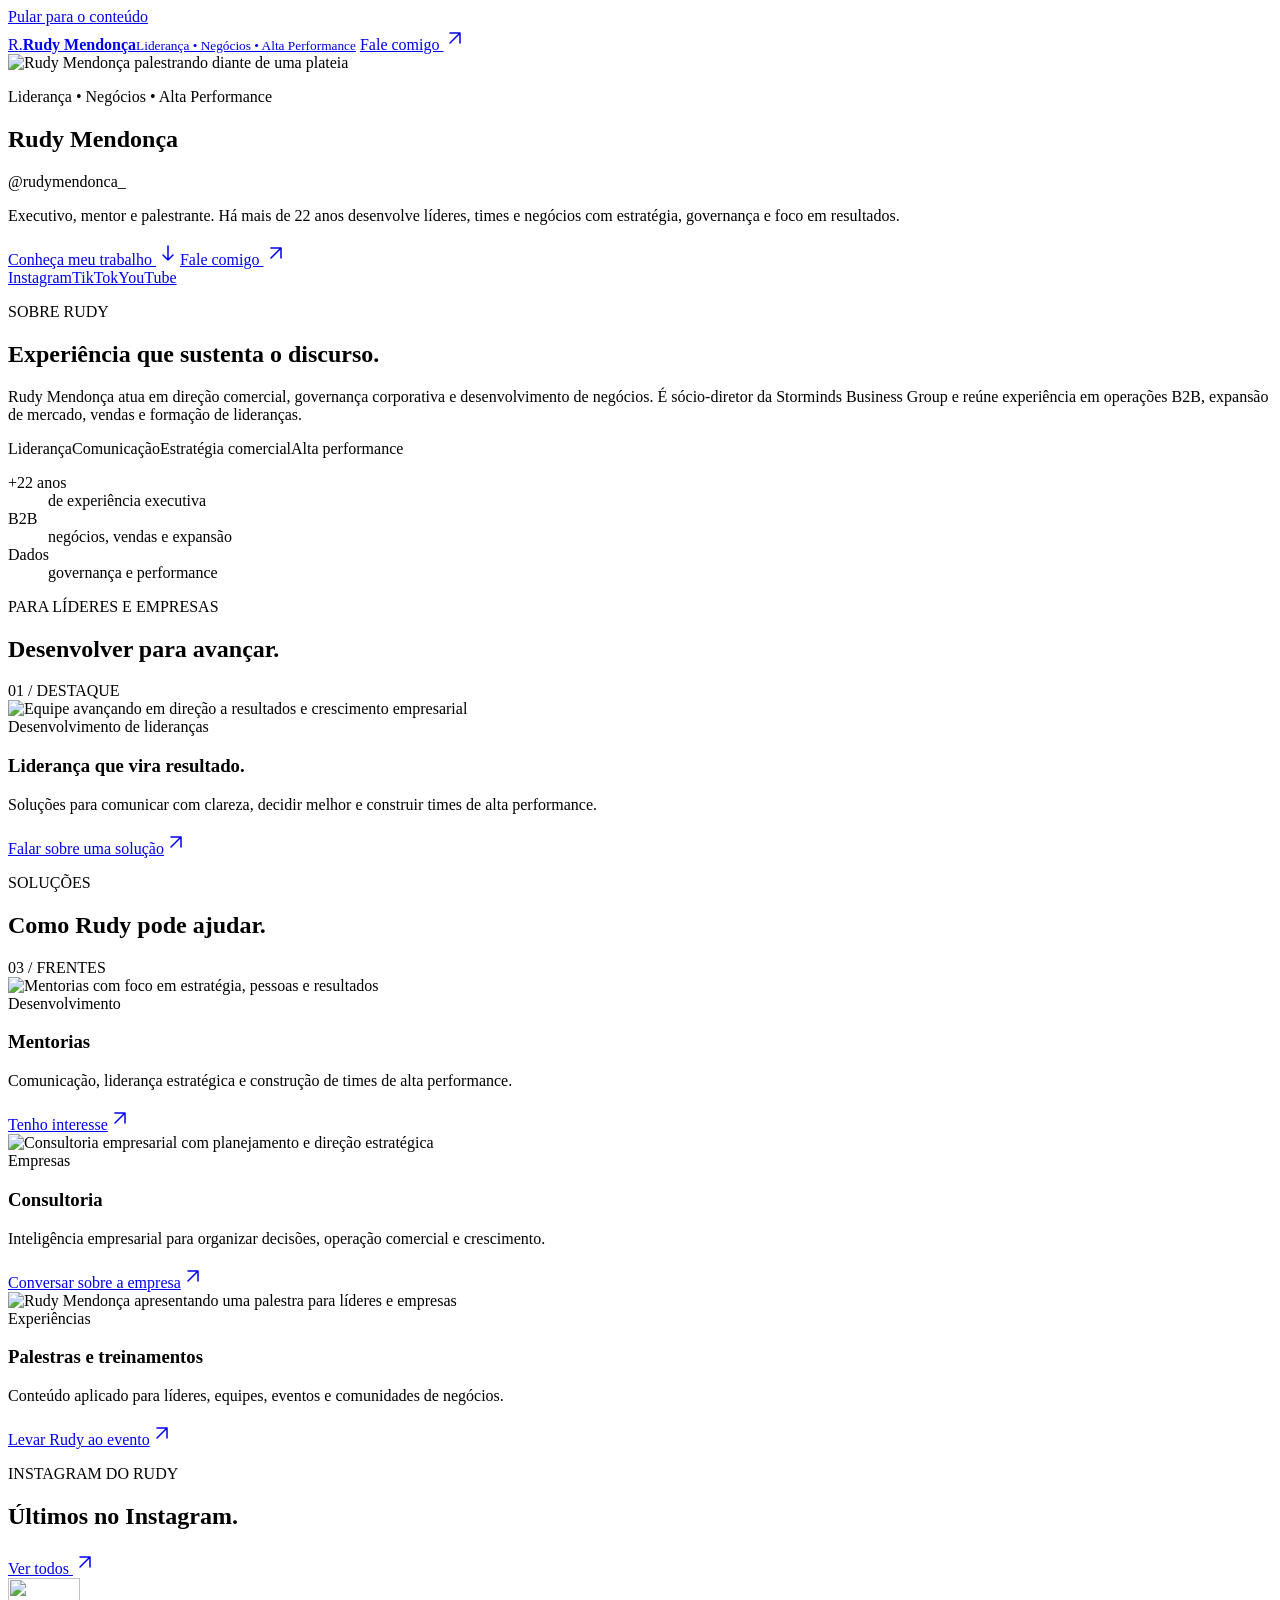
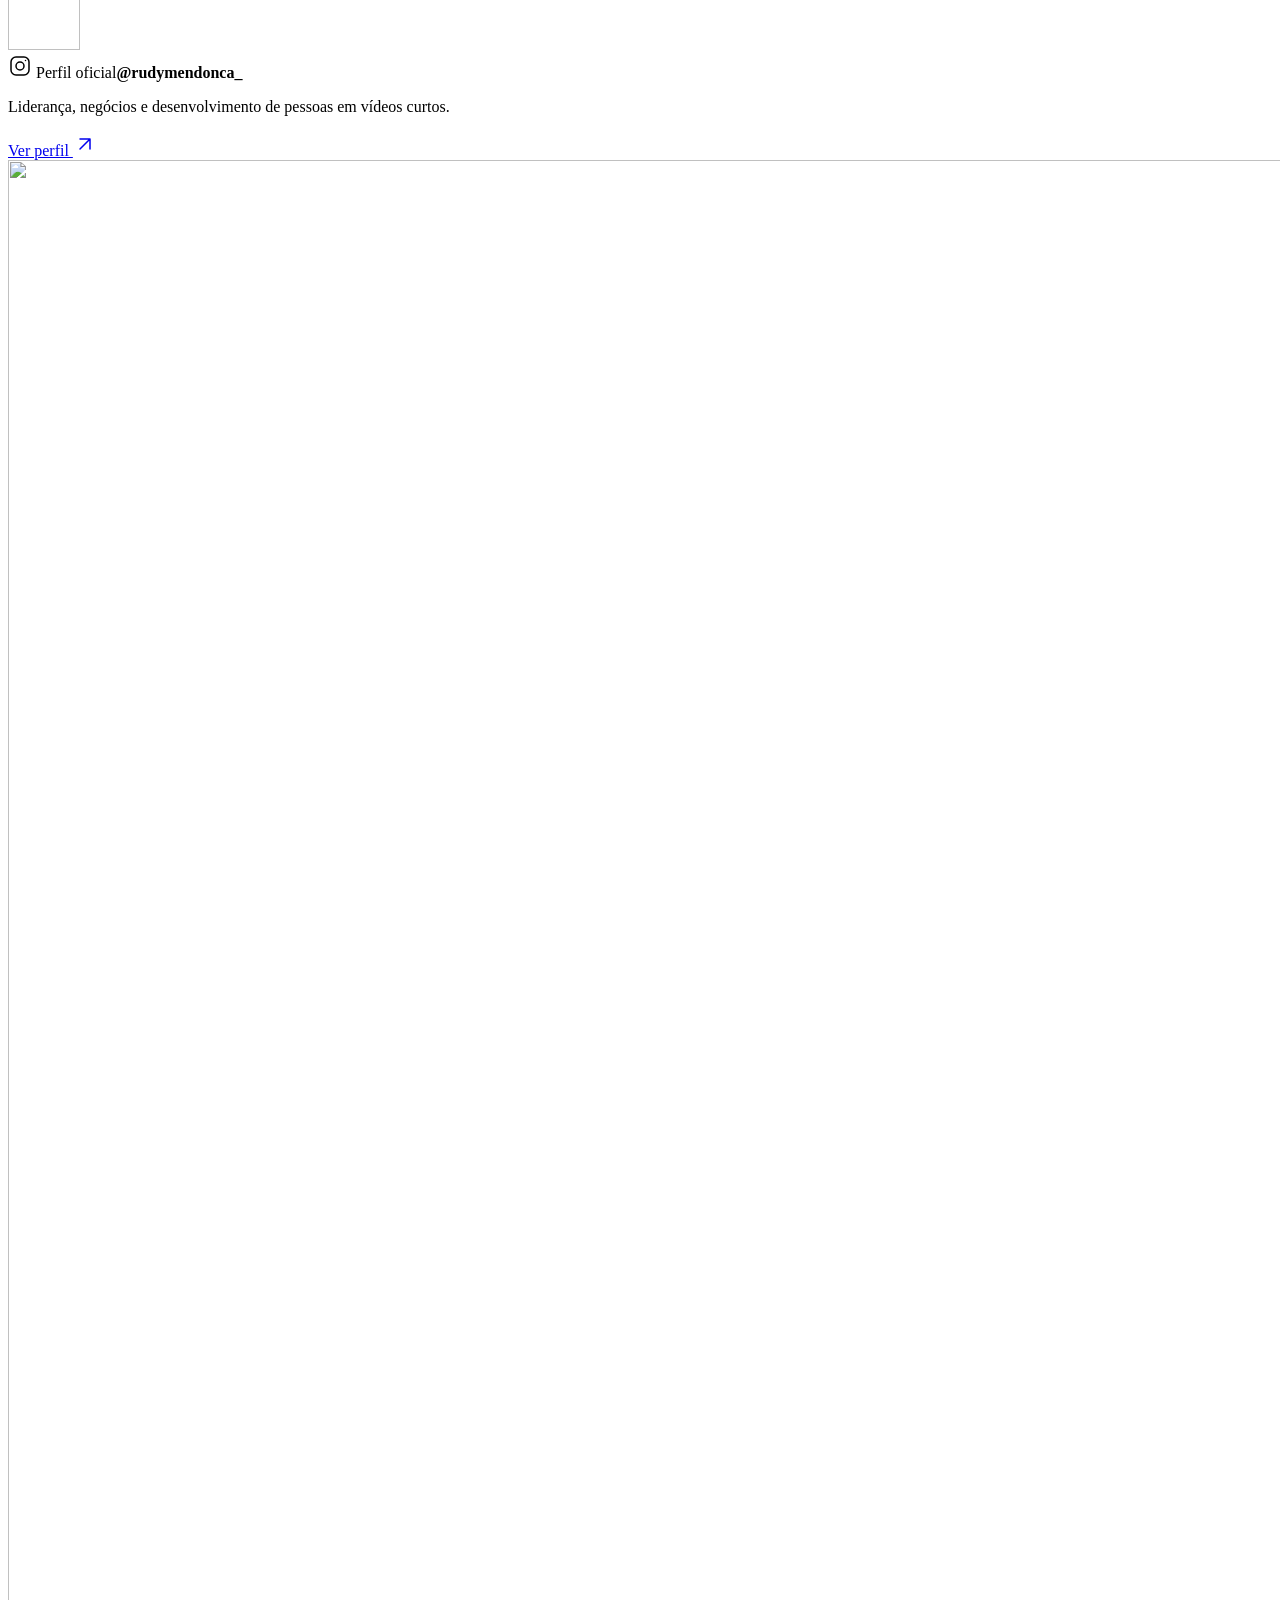
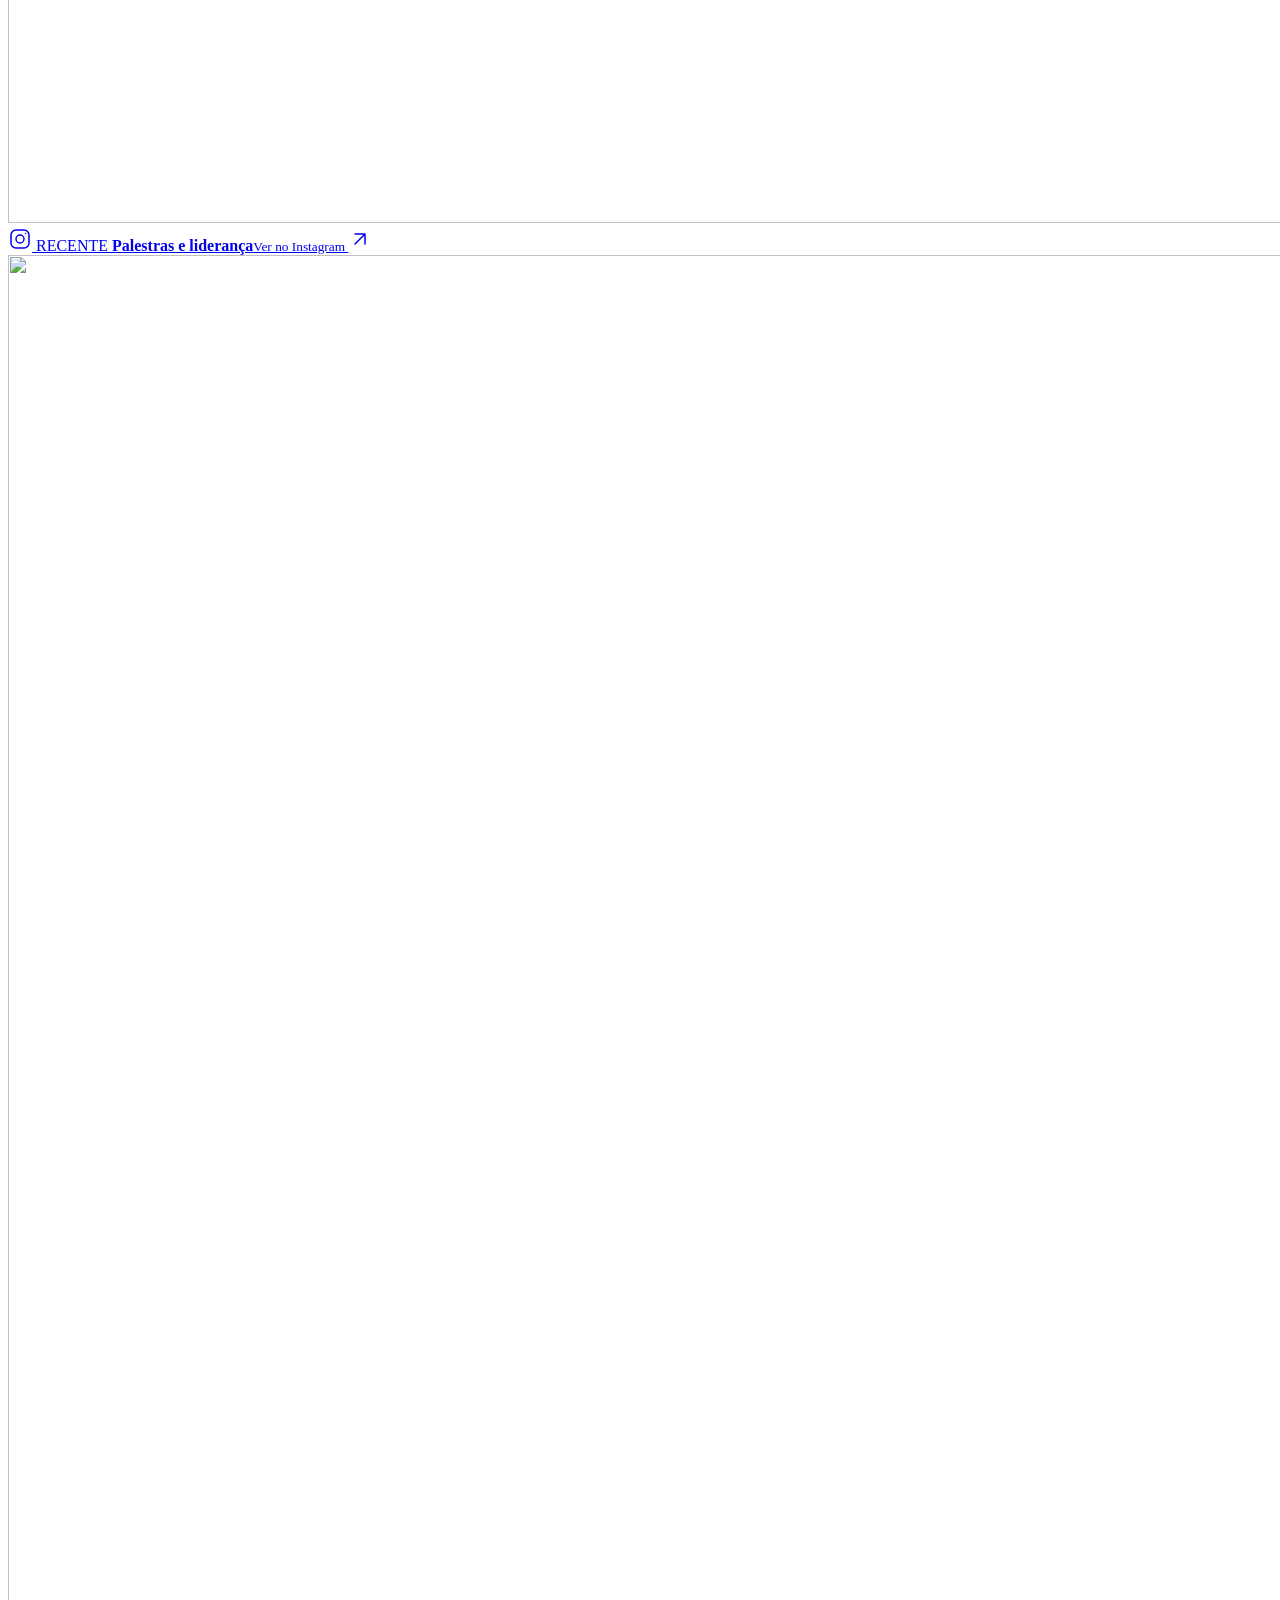
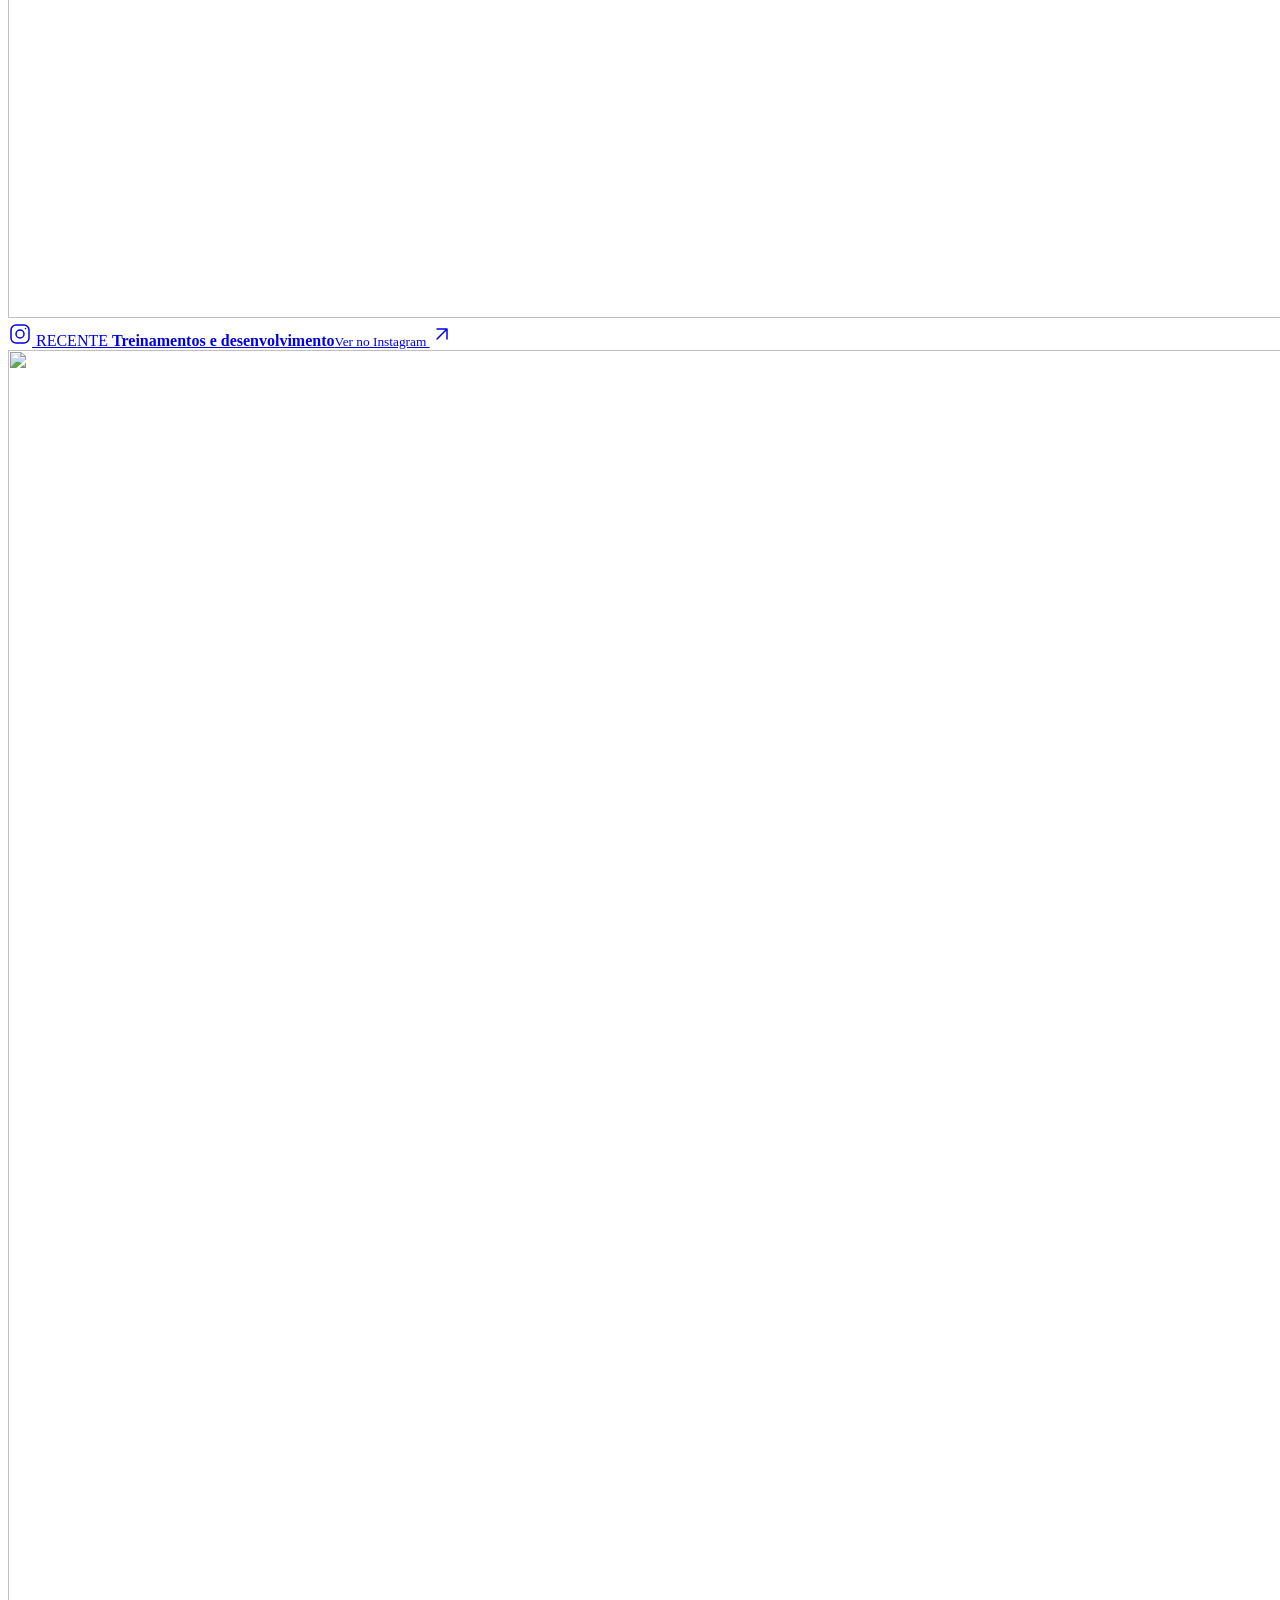
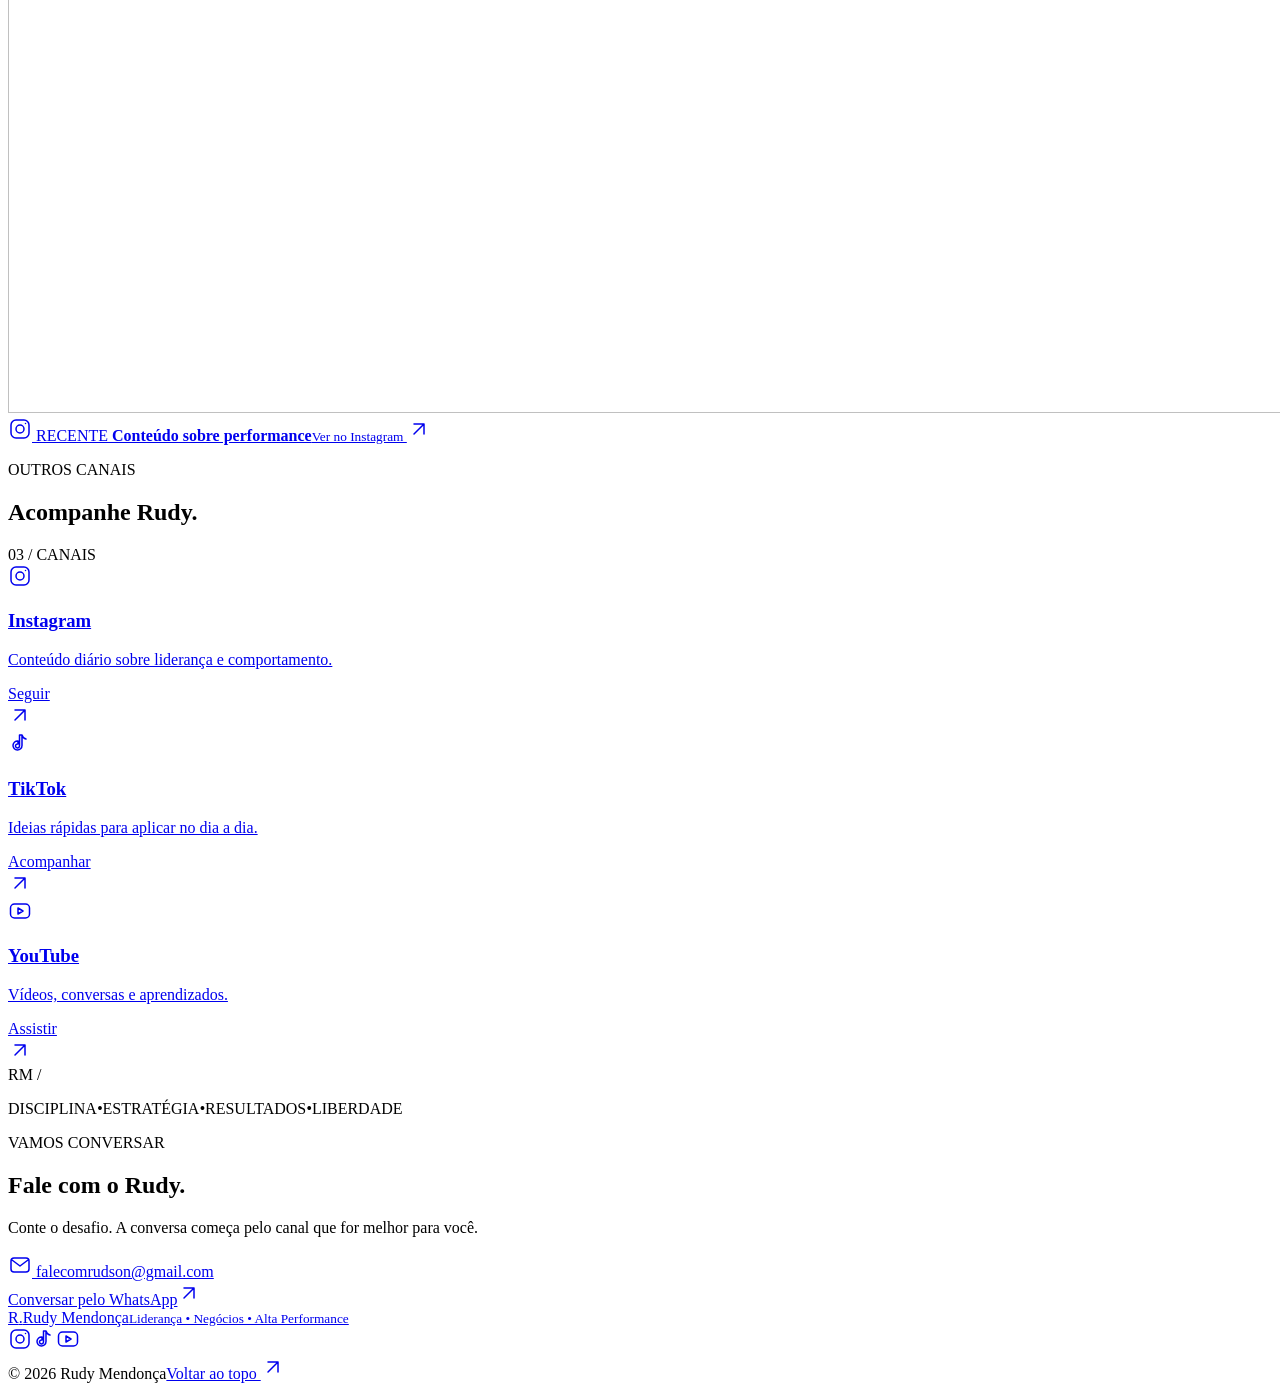
==== public/links/index.html @ aa33caec "fix: use same-domain JPEG for social preview" ====
<!doctype html>
<html lang="pt-BR">
  <head>
    <meta charset="UTF-8" />
    <meta name="viewport" content="width=device-width, initial-scale=1.0" />
    <meta name="theme-color" content="#050A12" />
    <meta name="description" content="Rudy Mendonça — executivo, mentor e palestrante em liderança, negócios e alta performance." />
    <meta name="robots" content="index, follow" />
    <link rel="canonical" href="https://rudymendonca.vercel.app/links" />
    <meta property="og:locale" content="pt_BR" />
    <meta property="og:type" content="website" />
    <meta property="og:site_name" content="Rudy Mendonça" />
    <meta property="og:title" content="Rudy Mendonça — Liderança, Negócios e Performance" />
    <meta property="og:description" content="Executivo, mentor e palestrante em liderança, negócios e alta performance." />
    <meta property="og:url" content="https://rudymendonca.vercel.app/links" />
    <meta property="og:image" content="https://rudymendonca.vercel.app/links/og-rudy.jpg" />
    <meta property="og:image:secure_url" content="https://rudymendonca.vercel.app/links/og-rudy.jpg" />
    <meta property="og:image:type" content="image/jpeg" />
    <meta property="og:image:width" content="1200" />
    <meta property="og:image:height" content="630" />
    <meta property="og:image:alt" content="Rudy Mendonça palestrando diante de uma plateia" />
    <meta name="twitter:card" content="summary_large_image" />
    <meta name="twitter:title" content="Rudy Mendonça — Liderança, Negócios e Performance" />
    <meta name="twitter:description" content="Executivo, mentor e palestrante em liderança, negócios e alta performance." />
    <meta name="twitter:image" content="https://rudymendonca.vercel.app/links/og-rudy.jpg" />
    <title>Rudy Mendonça — Liderança, Negócios e Performance</title>
    <link rel="preconnect" href="https://fonts.googleapis.com" />
    <link rel="preconnect" href="https://fonts.gstatic.com" crossorigin />
    <link href="https://fonts.googleapis.com/css2?family=Inter:wght@400;500;600;700;800&amp;display=swap" rel="stylesheet" />
    <link rel="icon" type="image/svg+xml" href="data:image/svg+xml,%3Csvg xmlns='http://www.w3.org/2000/svg' viewBox='0 0 64 64'%3E%3Crect width='64' height='64' rx='16' fill='%23050A12'/%3E%3Cpath d='M18 15h17c9 0 14 4 14 12 0 5-3 9-8 11l10 12H39l-9-11h-2v11H18V15Zm10 9v7h7c3 0 5-1 5-4s-2-3-5-3h-7Z' fill='%23C7AE78'/%3E%3C/svg%3E" />
    <script type="module" crossorigin src="/links/assets/index-DD6gjuA5.js"></script>
    <link rel="stylesheet" crossorigin href="/links/assets/index-DCQ6Fe07.css">
  </head>
  <body>
    <a class="skip-link" href="#principal">Pular para o conteúdo</a>
    <header class="floating-header" data-site-header>
      <a class="floating-brand pressable" href="#inicio" aria-label="Rudy Mendonça, início"><span class="brand-mark">R<span>.</span></span><span><strong>Rudy Mendonça</strong><small>Liderança • Negócios • Alta Performance</small></span></a>
      <a class="header-action pressable" href="#contato">Fale comigo <svg class="icon " width="24" height="24" viewBox="0 0 24 24" fill="none" stroke="currentColor" stroke-width="1.5" stroke-linecap="round" stroke-linejoin="round" aria-hidden="true"><path d="M7 17 17 7M7 7h10v10"/></svg></a>
    </header>
    <main id="principal">
      <section class="hero" id="inicio" aria-labelledby="profile-title">
        <div class="hero-media" data-reveal="media" data-order="0"><img src="https://rudy-linktree.ismaelcharello.chatgpt.site/images/rudy-head.webp" alt="Rudy Mendonça palestrando diante de uma plateia" width="1672" height="941" fetchpriority="high" decoding="async" /></div>
        <div class="page-shell profile"><p class="eyebrow" data-reveal="text" data-order="0">Liderança • Negócios • Alta Performance</p><h1 id="profile-title" class="motion-line" data-reveal="line" data-order="1"><span class="motion-line-inner">Rudy Mendonça</span></h1><p class="profile-handle" data-reveal="text" data-order="2">@rudymendonca_</p><p class="bio" data-reveal="text" data-order="3">Executivo, mentor e palestrante. Há mais de 22 anos desenvolve líderes, times e negócios com estratégia, governança e foco em resultados.</p>
          <div class="hero-actions" data-reveal="text" data-order="4"><a class="primary-button pressable" href="#projetos">Conheça meu trabalho <svg class="icon " width="24" height="24" viewBox="0 0 24 24" fill="none" stroke="currentColor" stroke-width="1.5" stroke-linecap="round" stroke-linejoin="round" aria-hidden="true"><path d="M12 5v14m-5-5 5 5 5-5"/></svg></a><a class="secondary-button pressable" href="#contato">Fale comigo <svg class="icon " width="24" height="24" viewBox="0 0 24 24" fill="none" stroke="currentColor" stroke-width="1.5" stroke-linecap="round" stroke-linejoin="round" aria-hidden="true"><path d="M7 17 17 7M7 7h10v10"/></svg></a></div><div data-reveal="text" data-order="5"><div class="hero-socials" aria-label="Redes sociais; links a preencher"><a class="pressable" href="https://www.instagram.com/rudymendonca_/" target="_blank" rel="noopener noreferrer">Instagram</a><i aria-hidden="true"></i><a class="pressable" href="https://www.tiktok.com/@rudymendonca" target="_blank" rel="noopener noreferrer">TikTok</a><i aria-hidden="true"></i><a class="pressable" href="https://youtube.com/@rudymendonca" target="_blank" rel="noopener noreferrer">YouTube</a></div></div>
        </div>
      </section>
      <div class="page-shell">
        
        <section class="content-section about-section" id="sobre" aria-labelledby="about-heading"><div class="glass about-card">
    <div class="about-copy" data-reveal="text"><p class="eyebrow">SOBRE RUDY</p><h2 id="about-heading" class="motion-line"><span class="motion-line-inner">Experiência que sustenta o discurso.</span></h2><p>Rudy Mendonça atua em direção comercial, governança corporativa e desenvolvimento de negócios. É sócio-diretor da Storminds Business Group e reúne experiência em operações B2B, expansão de mercado, vendas e formação de lideranças.</p><div class="area-list" aria-label="Áreas de atuação"><span>Liderança</span><span>Comunicação</span><span>Estratégia comercial</span><span>Alta performance</span></div></div>
    <dl class="credentials" data-reveal="card" data-order="1"><div><dt>+22 anos</dt><dd>de experiência executiva</dd></div><div><dt>B2B</dt><dd>negócios, vendas e expansão</dd></div><div><dt>Dados</dt><dd>governança e performance</dd></div></dl>
  </div></section>
        <section class="featured-section" id="destaque" aria-labelledby="featured-heading"><div class="section-heading" data-reveal="heading"><div><p class="eyebrow">PARA LÍDERES E EMPRESAS</p><h2 id="featured-heading" class="motion-line"><span class="motion-line-inner">Desenvolver para avançar<span class="punctuation">.</span></span></h2></div><span class="section-count">01 / DESTAQUE</span></div><div class="reveal-item" data-reveal="card"><article class="glass featured-card"><div class="card-visual visual-leadership"><img src="https://rudy-linktree.ismaelcharello.chatgpt.site/images/card-resultados.webp" alt="Equipe avançando em direção a resultados e crescimento empresarial" width="800" height="500" loading="eager" fetchpriority="high" decoding="async" /></div><div class="featured-copy"><span class="category-pill"><span aria-hidden="true"></span>Desenvolvimento de lideranças</span><h3>Liderança que vira resultado.</h3><p>Soluções para comunicar com clareza, decidir melhor e construir times de alta performance.</p><a class="primary-button pressable" href="https://wa.me/5541988932293?text=Gostaria%20de%20mais%20informa%C3%A7%C3%B5es" target="_blank" rel="noopener noreferrer">Falar sobre uma solução<svg class="icon " width="24" height="24" viewBox="0 0 24 24" fill="none" stroke="currentColor" stroke-width="1.5" stroke-linecap="round" stroke-linejoin="round" aria-hidden="true"><path d="M7 17 17 7M7 7h10v10"/></svg></a></div></article></div></section>
        <section class="content-section" id="projetos" aria-labelledby="projects-heading"><div class="section-heading" data-reveal="heading"><div><p class="eyebrow">SOLUÇÕES</p><h2 id="projects-heading" class="motion-line"><span class="motion-line-inner">Como Rudy pode ajudar<span class="punctuation">.</span></span></h2></div><span class="section-count">03 / FRENTES</span></div><div class="projects-grid"><div class="reveal-item" data-reveal data-order="0"><article class="glass project-card" aria-labelledby="title-mentorias"><div class="card-visual visual-mentoring"><img src="https://rudy-linktree.ismaelcharello.chatgpt.site/images/card-mentorias.webp" alt="Mentorias com foco em estratégia, pessoas e resultados" width="800" height="500" loading="eager" fetchpriority="low" decoding="async" /></div><div class="project-copy"><span class="eyebrow">Desenvolvimento</span><h3 id="title-mentorias">Mentorias</h3><p>Comunicação, liderança estratégica e construção de times de alta performance.</p><a class="text-action pressable" href="#contato">Tenho interesse<svg class="icon " width="24" height="24" viewBox="0 0 24 24" fill="none" stroke="currentColor" stroke-width="1.5" stroke-linecap="round" stroke-linejoin="round" aria-hidden="true"><path d="M7 17 17 7M7 7h10v10"/></svg></a></div></article></div><div class="reveal-item" data-reveal data-order="1"><article class="glass project-card" aria-labelledby="title-consultoria"><div class="card-visual visual-consulting"><img src="https://rudy-linktree.ismaelcharello.chatgpt.site/images/card-consultoria.webp" alt="Consultoria empresarial com planejamento e direção estratégica" width="800" height="500" loading="eager" fetchpriority="low" decoding="async" /></div><div class="project-copy"><span class="eyebrow">Empresas</span><h3 id="title-consultoria">Consultoria</h3><p>Inteligência empresarial para organizar decisões, operação comercial e crescimento.</p><a class="text-action pressable" href="#contato">Conversar sobre a empresa<svg class="icon " width="24" height="24" viewBox="0 0 24 24" fill="none" stroke="currentColor" stroke-width="1.5" stroke-linecap="round" stroke-linejoin="round" aria-hidden="true"><path d="M7 17 17 7M7 7h10v10"/></svg></a></div></article></div><div class="reveal-item" data-reveal data-order="2"><article class="glass project-card" aria-labelledby="title-palco"><div class="card-visual visual-speaker"><img src="https://rudy-linktree.ismaelcharello.chatgpt.site/images/card-palestras-treinamentos.webp" alt="Rudy Mendonça apresentando uma palestra para líderes e empresas" width="800" height="500" loading="eager" fetchpriority="low" decoding="async" /></div><div class="project-copy"><span class="eyebrow">Experiências</span><h3 id="title-palco">Palestras e treinamentos</h3><p>Conteúdo aplicado para líderes, equipes, eventos e comunidades de negócios.</p><a class="text-action pressable" href="#contato">Levar Rudy ao evento<svg class="icon " width="24" height="24" viewBox="0 0 24 24" fill="none" stroke="currentColor" stroke-width="1.5" stroke-linecap="round" stroke-linejoin="round" aria-hidden="true"><path d="M7 17 17 7M7 7h10v10"/></svg></a></div></article></div></div></section>
        <section class="content-section instagram-section" id="instagram" aria-labelledby="instagram-heading"><div class="section-heading" data-reveal="heading"><div><p class="eyebrow">INSTAGRAM DO RUDY</p><h2 id="instagram-heading" class="motion-line"><span class="motion-line-inner">Últimos no Instagram<span class="punctuation">.</span></span></h2></div><a class="section-link pressable" href="https://www.instagram.com/rudymendonca_/" target="_blank" rel="noopener noreferrer">Ver todos <svg class="icon " width="24" height="24" viewBox="0 0 24 24" fill="none" stroke="currentColor" stroke-width="1.5" stroke-linecap="round" stroke-linejoin="round" aria-hidden="true"><path d="M7 17 17 7M7 7h10v10"/></svg></a></div><div class="glass instagram-profile-bar" data-reveal="card">
      <div class="instagram-identity">
        <img src="https://rudy-linktree.ismaelcharello.chatgpt.site/images/rudy-head.webp" alt="" width="72" height="72" loading="eager" fetchpriority="low" decoding="async" />
        <div><span class="instagram-kicker"><svg class="icon " width="24" height="24" viewBox="0 0 24 24" fill="none" stroke="currentColor" stroke-width="1.5" stroke-linecap="round" stroke-linejoin="round" aria-hidden="true"><rect x="3" y="3" width="18" height="18" rx="5"/><circle cx="12" cy="12" r="4"/><path d="M17.5 6.5h.01"/></svg> Perfil oficial</span><strong>@rudymendonca_</strong><p>Liderança, negócios e desenvolvimento de pessoas em vídeos curtos.</p></div>
      </div>
      <a class="outline-button pressable" href="https://www.instagram.com/rudymendonca_/" target="_blank" rel="noopener noreferrer">Ver perfil <svg class="icon " width="24" height="24" viewBox="0 0 24 24" fill="none" stroke="currentColor" stroke-width="1.5" stroke-linecap="round" stroke-linejoin="round" aria-hidden="true"><path d="M7 17 17 7M7 7h10v10"/></svg></a>
    </div>
    <div class="instagram-posts-grid" aria-label="Três publicações recentes do Instagram">
      <a class="instagram-post pressable" href="https://www.instagram.com/rudymendonca_/" target="_blank" rel="noopener noreferrer" data-reveal="card" data-order="0" aria-label="Palestras e liderança — abrir Instagram do Rudy">
        <span class="instagram-post-media crop-one"><img src="https://rudy-linktree.ismaelcharello.chatgpt.site/images/instagram-rudy-profile.webp" alt="" width="2048" height="1663" loading="eager" fetchpriority="low" decoding="async" /></span>
        <span class="instagram-post-top"><svg class="icon " width="24" height="24" viewBox="0 0 24 24" fill="none" stroke="currentColor" stroke-width="1.5" stroke-linecap="round" stroke-linejoin="round" aria-hidden="true"><rect x="3" y="3" width="18" height="18" rx="5"/><circle cx="12" cy="12" r="4"/><path d="M17.5 6.5h.01"/></svg> RECENTE</span>
        <span class="instagram-post-copy"><strong>Palestras e liderança</strong><small>Ver no Instagram <svg class="icon " width="24" height="24" viewBox="0 0 24 24" fill="none" stroke="currentColor" stroke-width="1.5" stroke-linecap="round" stroke-linejoin="round" aria-hidden="true"><path d="M7 17 17 7M7 7h10v10"/></svg></small></span>
      </a><a class="instagram-post pressable" href="https://www.instagram.com/rudymendonca_/" target="_blank" rel="noopener noreferrer" data-reveal="card" data-order="1" aria-label="Treinamentos e desenvolvimento — abrir Instagram do Rudy">
        <span class="instagram-post-media crop-two"><img src="https://rudy-linktree.ismaelcharello.chatgpt.site/images/instagram-rudy-profile.webp" alt="" width="2048" height="1663" loading="eager" fetchpriority="low" decoding="async" /></span>
        <span class="instagram-post-top"><svg class="icon " width="24" height="24" viewBox="0 0 24 24" fill="none" stroke="currentColor" stroke-width="1.5" stroke-linecap="round" stroke-linejoin="round" aria-hidden="true"><rect x="3" y="3" width="18" height="18" rx="5"/><circle cx="12" cy="12" r="4"/><path d="M17.5 6.5h.01"/></svg> RECENTE</span>
        <span class="instagram-post-copy"><strong>Treinamentos e desenvolvimento</strong><small>Ver no Instagram <svg class="icon " width="24" height="24" viewBox="0 0 24 24" fill="none" stroke="currentColor" stroke-width="1.5" stroke-linecap="round" stroke-linejoin="round" aria-hidden="true"><path d="M7 17 17 7M7 7h10v10"/></svg></small></span>
      </a><a class="instagram-post pressable" href="https://www.instagram.com/rudymendonca_/" target="_blank" rel="noopener noreferrer" data-reveal="card" data-order="2" aria-label="Conteúdo sobre performance — abrir Instagram do Rudy">
        <span class="instagram-post-media crop-three"><img src="https://rudy-linktree.ismaelcharello.chatgpt.site/images/instagram-rudy-profile.webp" alt="" width="2048" height="1663" loading="eager" fetchpriority="low" decoding="async" /></span>
        <span class="instagram-post-top"><svg class="icon " width="24" height="24" viewBox="0 0 24 24" fill="none" stroke="currentColor" stroke-width="1.5" stroke-linecap="round" stroke-linejoin="round" aria-hidden="true"><rect x="3" y="3" width="18" height="18" rx="5"/><circle cx="12" cy="12" r="4"/><path d="M17.5 6.5h.01"/></svg> RECENTE</span>
        <span class="instagram-post-copy"><strong>Conteúdo sobre performance</strong><small>Ver no Instagram <svg class="icon " width="24" height="24" viewBox="0 0 24 24" fill="none" stroke="currentColor" stroke-width="1.5" stroke-linecap="round" stroke-linejoin="round" aria-hidden="true"><path d="M7 17 17 7M7 7h10v10"/></svg></small></span>
      </a>
    </div></section>
        <section class="content-section" id="conexoes" aria-labelledby="channels-heading"><div class="section-heading" data-reveal="heading"><div><p class="eyebrow">OUTROS CANAIS</p><h2 id="channels-heading" class="motion-line"><span class="motion-line-inner">Acompanhe Rudy<span class="punctuation">.</span></span></h2></div><span class="section-count">03 / CANAIS</span></div><div class="channels-grid"><div class="reveal-item" data-reveal data-order="0"><a class="glass channel-card pressable is-linked" href="https://www.instagram.com/rudymendonca_/" target="_blank" rel="noopener noreferrer"><span class="channel-icon"><svg class="icon " width="24" height="24" viewBox="0 0 24 24" fill="none" stroke="currentColor" stroke-width="1.5" stroke-linecap="round" stroke-linejoin="round" aria-hidden="true"><rect x="3" y="3" width="18" height="18" rx="5"/><circle cx="12" cy="12" r="4"/><path d="M17.5 6.5h.01"/></svg></span><div class="channel-copy"><h3 id="channel-instagram">Instagram</h3><p>Conteúdo diário sobre liderança e comportamento.</p><span class="channel-status">Seguir</span></div><svg class="icon channel-arrow" width="24" height="24" viewBox="0 0 24 24" fill="none" stroke="currentColor" stroke-width="1.5" stroke-linecap="round" stroke-linejoin="round" aria-hidden="true"><path d="M7 17 17 7M7 7h10v10"/></svg></a></div><div class="reveal-item" data-reveal data-order="1"><a class="glass channel-card pressable is-linked" href="https://www.tiktok.com/@rudymendonca" target="_blank" rel="noopener noreferrer"><span class="channel-icon"><svg class="icon " width="24" height="24" viewBox="0 0 24 24" fill="none" stroke="currentColor" stroke-width="1.5" stroke-linecap="round" stroke-linejoin="round" aria-hidden="true"><path d="M14 4v10.5a4.5 4.5 0 1 1-4-4.47V13a2 2 0 1 0 1.5 1.94V4h2.5Zm0 0c.6 2.2 2 3.6 4 4"/></svg></span><div class="channel-copy"><h3 id="channel-tiktok">TikTok</h3><p>Ideias rápidas para aplicar no dia a dia.</p><span class="channel-status">Acompanhar</span></div><svg class="icon channel-arrow" width="24" height="24" viewBox="0 0 24 24" fill="none" stroke="currentColor" stroke-width="1.5" stroke-linecap="round" stroke-linejoin="round" aria-hidden="true"><path d="M7 17 17 7M7 7h10v10"/></svg></a></div><div class="reveal-item" data-reveal data-order="0"><a class="glass channel-card pressable is-linked" href="https://youtube.com/@rudymendonca" target="_blank" rel="noopener noreferrer"><span class="channel-icon"><svg class="icon " width="24" height="24" viewBox="0 0 24 24" fill="none" stroke="currentColor" stroke-width="1.5" stroke-linecap="round" stroke-linejoin="round" aria-hidden="true"><rect x="2.5" y="5" width="19" height="14" rx="4"/><path d="m10 9 5 3-5 3V9Z"/></svg></span><div class="channel-copy"><h3 id="channel-youtube">YouTube</h3><p>Vídeos, conversas e aprendizados.</p><span class="channel-status">Assistir</span></div><svg class="icon channel-arrow" width="24" height="24" viewBox="0 0 24 24" fill="none" stroke="currentColor" stroke-width="1.5" stroke-linecap="round" stroke-linejoin="round" aria-hidden="true"><path d="M7 17 17 7M7 7h10v10"/></svg></a></div></div></section>
        <div class="signature" data-reveal="signature" aria-label="Disciplina, estratégia, resultados e liberdade"><span>RM /</span><p><span class="signature-word">DISCIPLINA</span><i>•</i><span class="signature-word">ESTRATÉGIA</span><i>•</i><span class="signature-word">RESULTADOS</span><i>•</i><span class="signature-word">LIBERDADE</span></p></div>
        <section class="content-section contact-section" id="contato" aria-labelledby="contact-heading"><div class="glass contact-banner" data-reveal="card"><div data-reveal="text"><span class="eyebrow">VAMOS CONVERSAR</span><h2 id="contact-heading" class="motion-line"><span class="motion-line-inner">Fale com o Rudy<span class="punctuation">.</span></span></h2><p>Conte o desafio. A conversa começa pelo canal que for melhor para você.</p><a class="email-link pressable" href="mailto:falecomrudson@gmail.com"><svg class="icon " width="24" height="24" viewBox="0 0 24 24" fill="none" stroke="currentColor" stroke-width="1.5" stroke-linecap="round" stroke-linejoin="round" aria-hidden="true"><rect x="3" y="5" width="18" height="14" rx="3"/><path d="m4 7 8 6 8-6"/></svg> falecomrudson@gmail.com</a></div><a class="primary-button pressable" href="https://wa.me/5541988932293?text=Gostaria%20de%20mais%20informa%C3%A7%C3%B5es" target="_blank" rel="noopener noreferrer">Conversar pelo WhatsApp<svg class="icon " width="24" height="24" viewBox="0 0 24 24" fill="none" stroke="currentColor" stroke-width="1.5" stroke-linecap="round" stroke-linejoin="round" aria-hidden="true"><path d="M7 17 17 7M7 7h10v10"/></svg></a></div></section>
        <footer class="footer"><div class="footer-top" data-reveal="text"><a class="brand pressable" href="#inicio" aria-label="Voltar ao início"><span class="brand-mark">R<span>.</span></span><span class="footer-name">Rudy Mendonça<small>Liderança • Negócios • Alta Performance</small></span></a><div class="social-icons" aria-label="Redes sociais do Rudy"><a class="social-icon pressable" href="https://www.instagram.com/rudymendonca_/" target="_blank" rel="noopener noreferrer" aria-label="Instagram"><svg class="icon " width="24" height="24" viewBox="0 0 24 24" fill="none" stroke="currentColor" stroke-width="1.5" stroke-linecap="round" stroke-linejoin="round" aria-hidden="true"><rect x="3" y="3" width="18" height="18" rx="5"/><circle cx="12" cy="12" r="4"/><path d="M17.5 6.5h.01"/></svg></a><a class="social-icon pressable" href="https://www.tiktok.com/@rudymendonca" target="_blank" rel="noopener noreferrer" aria-label="TikTok"><svg class="icon " width="24" height="24" viewBox="0 0 24 24" fill="none" stroke="currentColor" stroke-width="1.5" stroke-linecap="round" stroke-linejoin="round" aria-hidden="true"><path d="M14 4v10.5a4.5 4.5 0 1 1-4-4.47V13a2 2 0 1 0 1.5 1.94V4h2.5Zm0 0c.6 2.2 2 3.6 4 4"/></svg></a><a class="social-icon pressable" href="https://youtube.com/@rudymendonca" target="_blank" rel="noopener noreferrer" aria-label="YouTube"><svg class="icon " width="24" height="24" viewBox="0 0 24 24" fill="none" stroke="currentColor" stroke-width="1.5" stroke-linecap="round" stroke-linejoin="round" aria-hidden="true"><rect x="2.5" y="5" width="19" height="14" rx="4"/><path d="m10 9 5 3-5 3V9Z"/></svg></a></div></div><div class="footer-bottom" data-reveal="text" data-order="1"><span>© 2026 Rudy Mendonça</span><a class="back-top pressable" href="#inicio">Voltar ao topo <svg class="icon " width="24" height="24" viewBox="0 0 24 24" fill="none" stroke="currentColor" stroke-width="1.5" stroke-linecap="round" stroke-linejoin="round" aria-hidden="true"><path d="M7 17 17 7M7 7h10v10"/></svg></a></div></footer>
      </div>
    </main>
  </body>
</html>
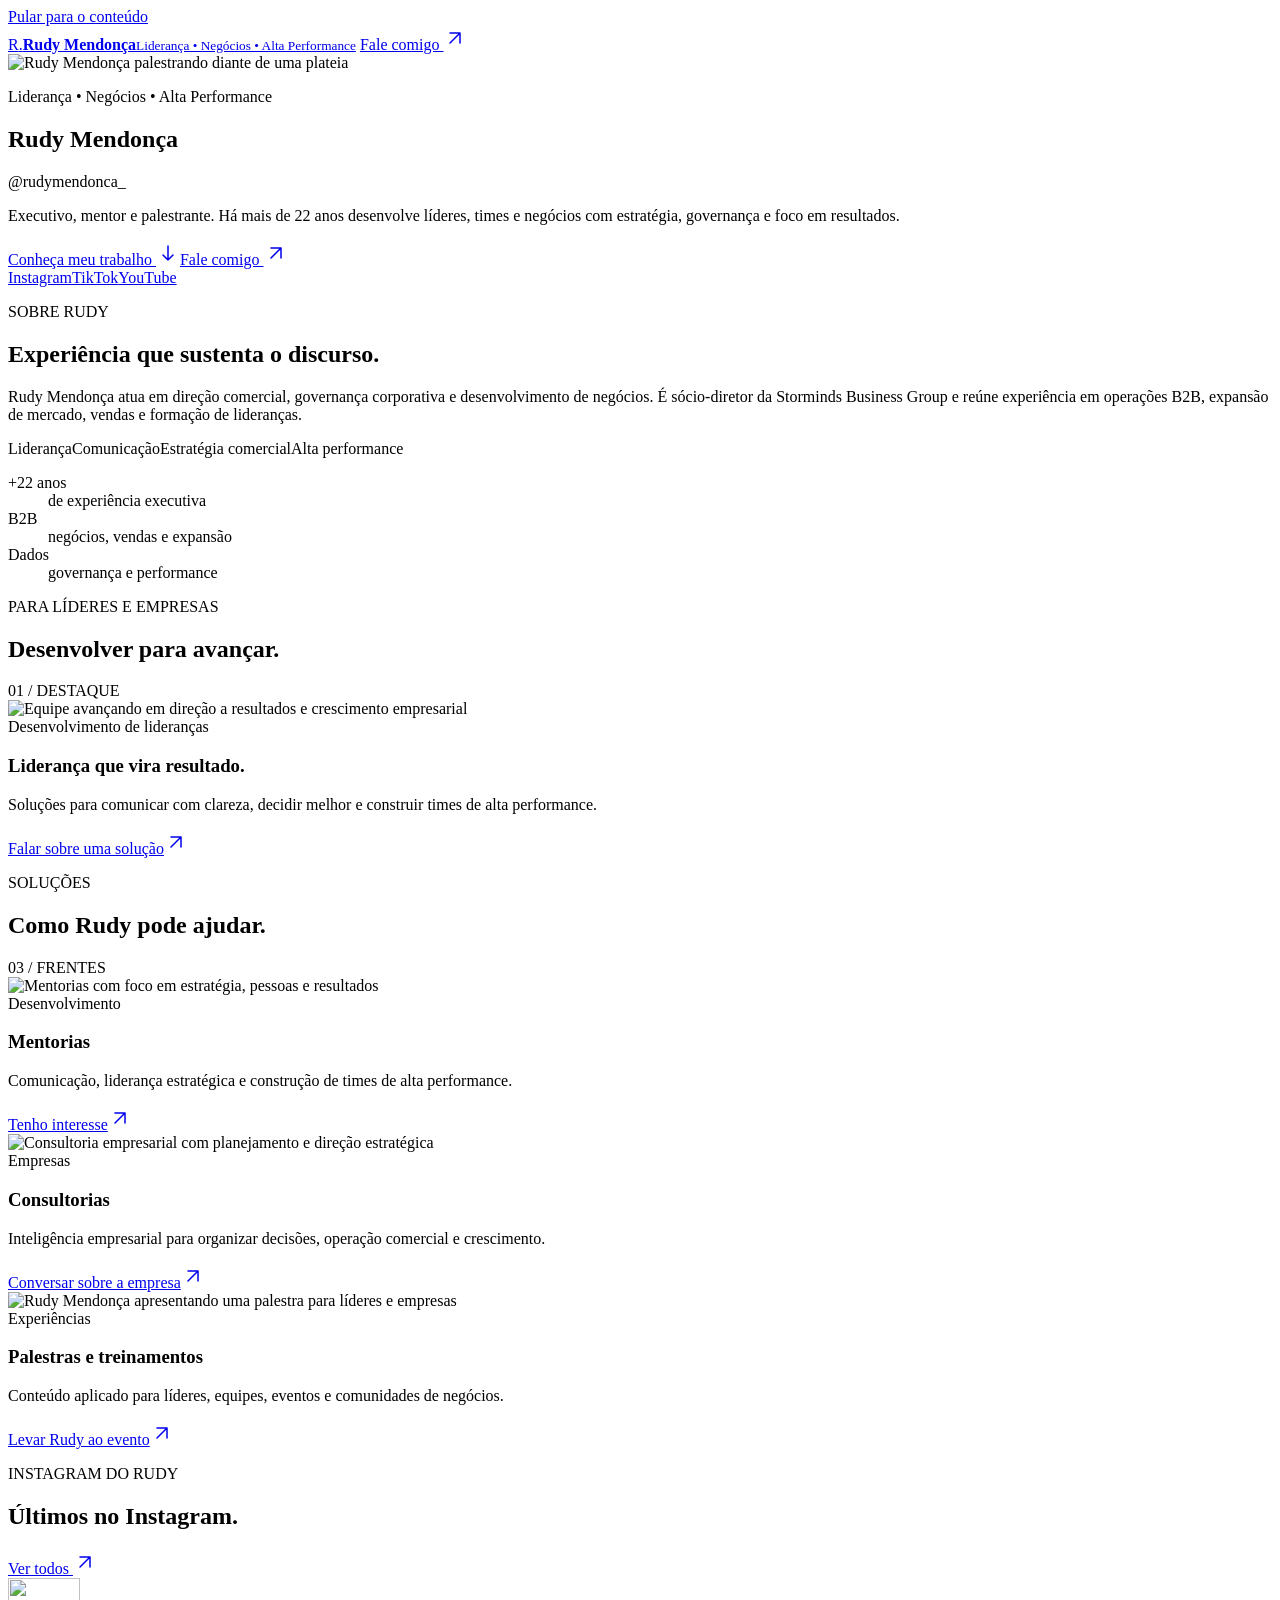
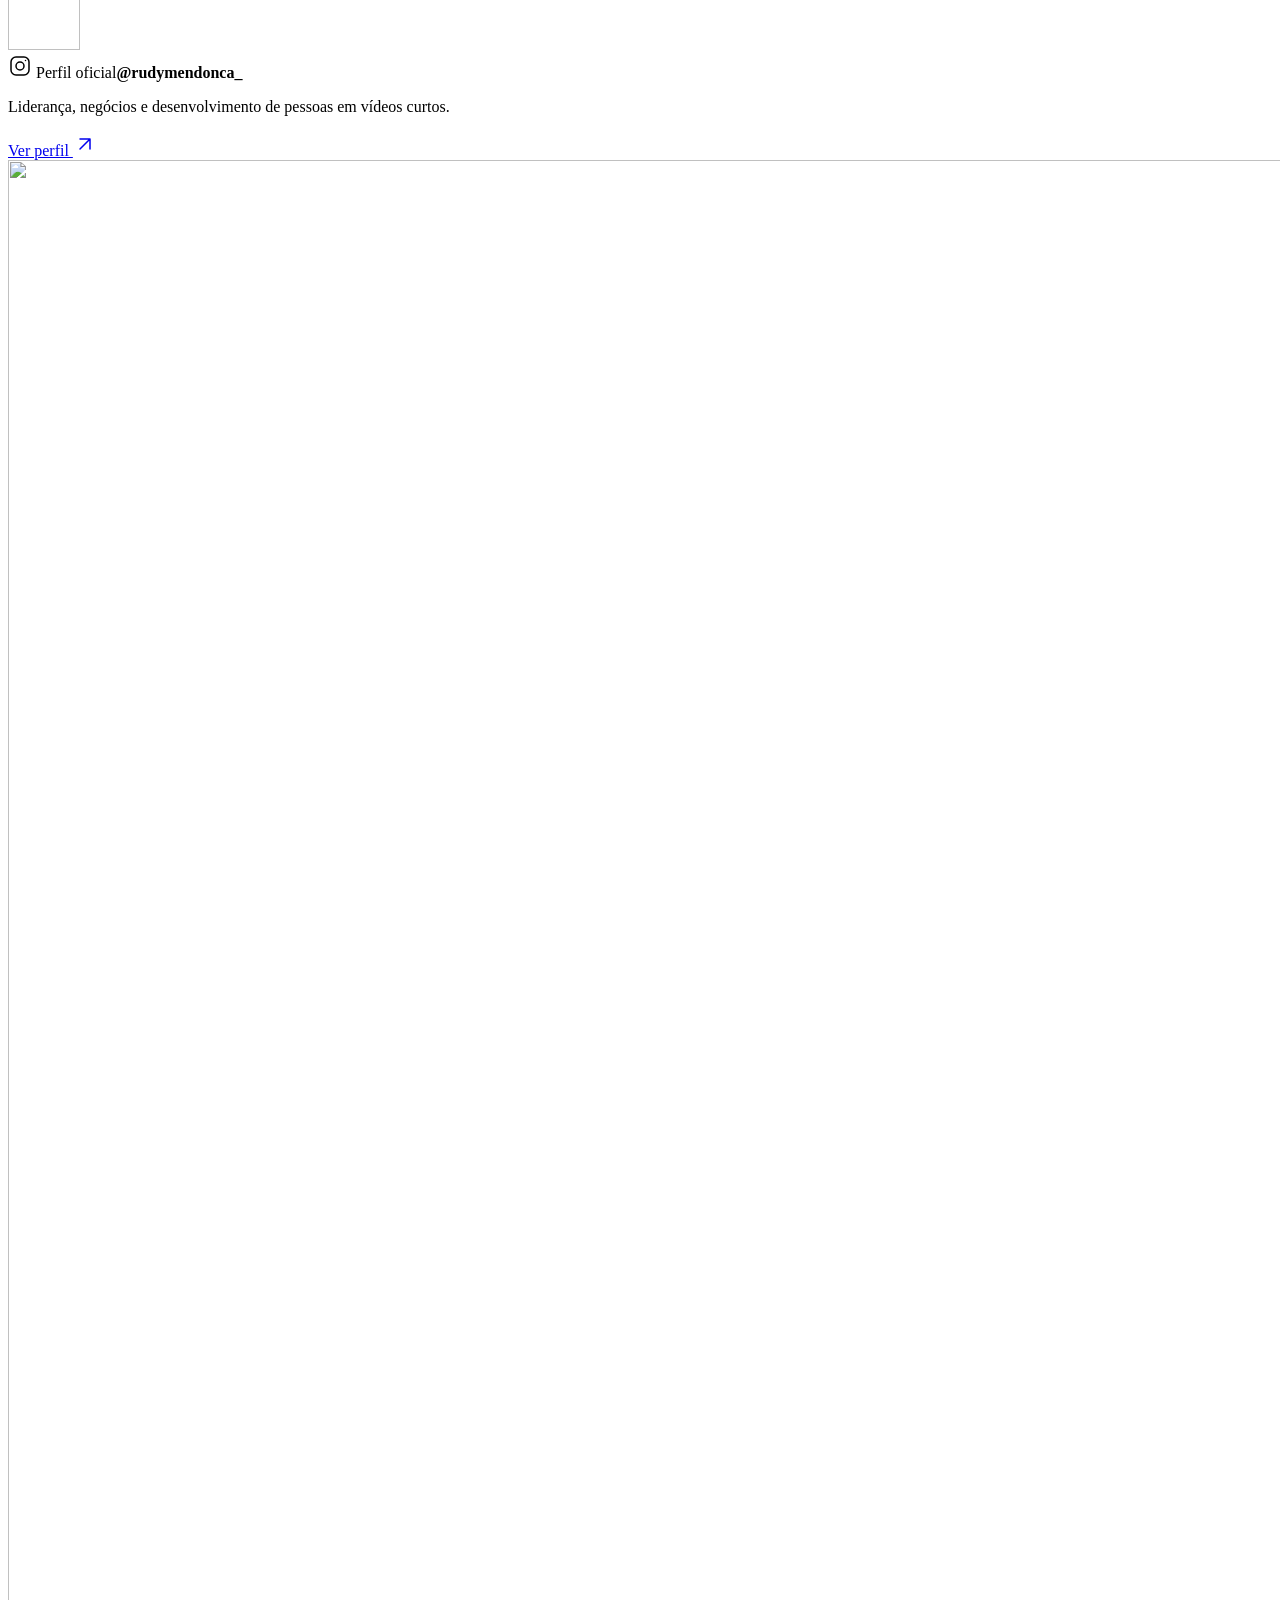
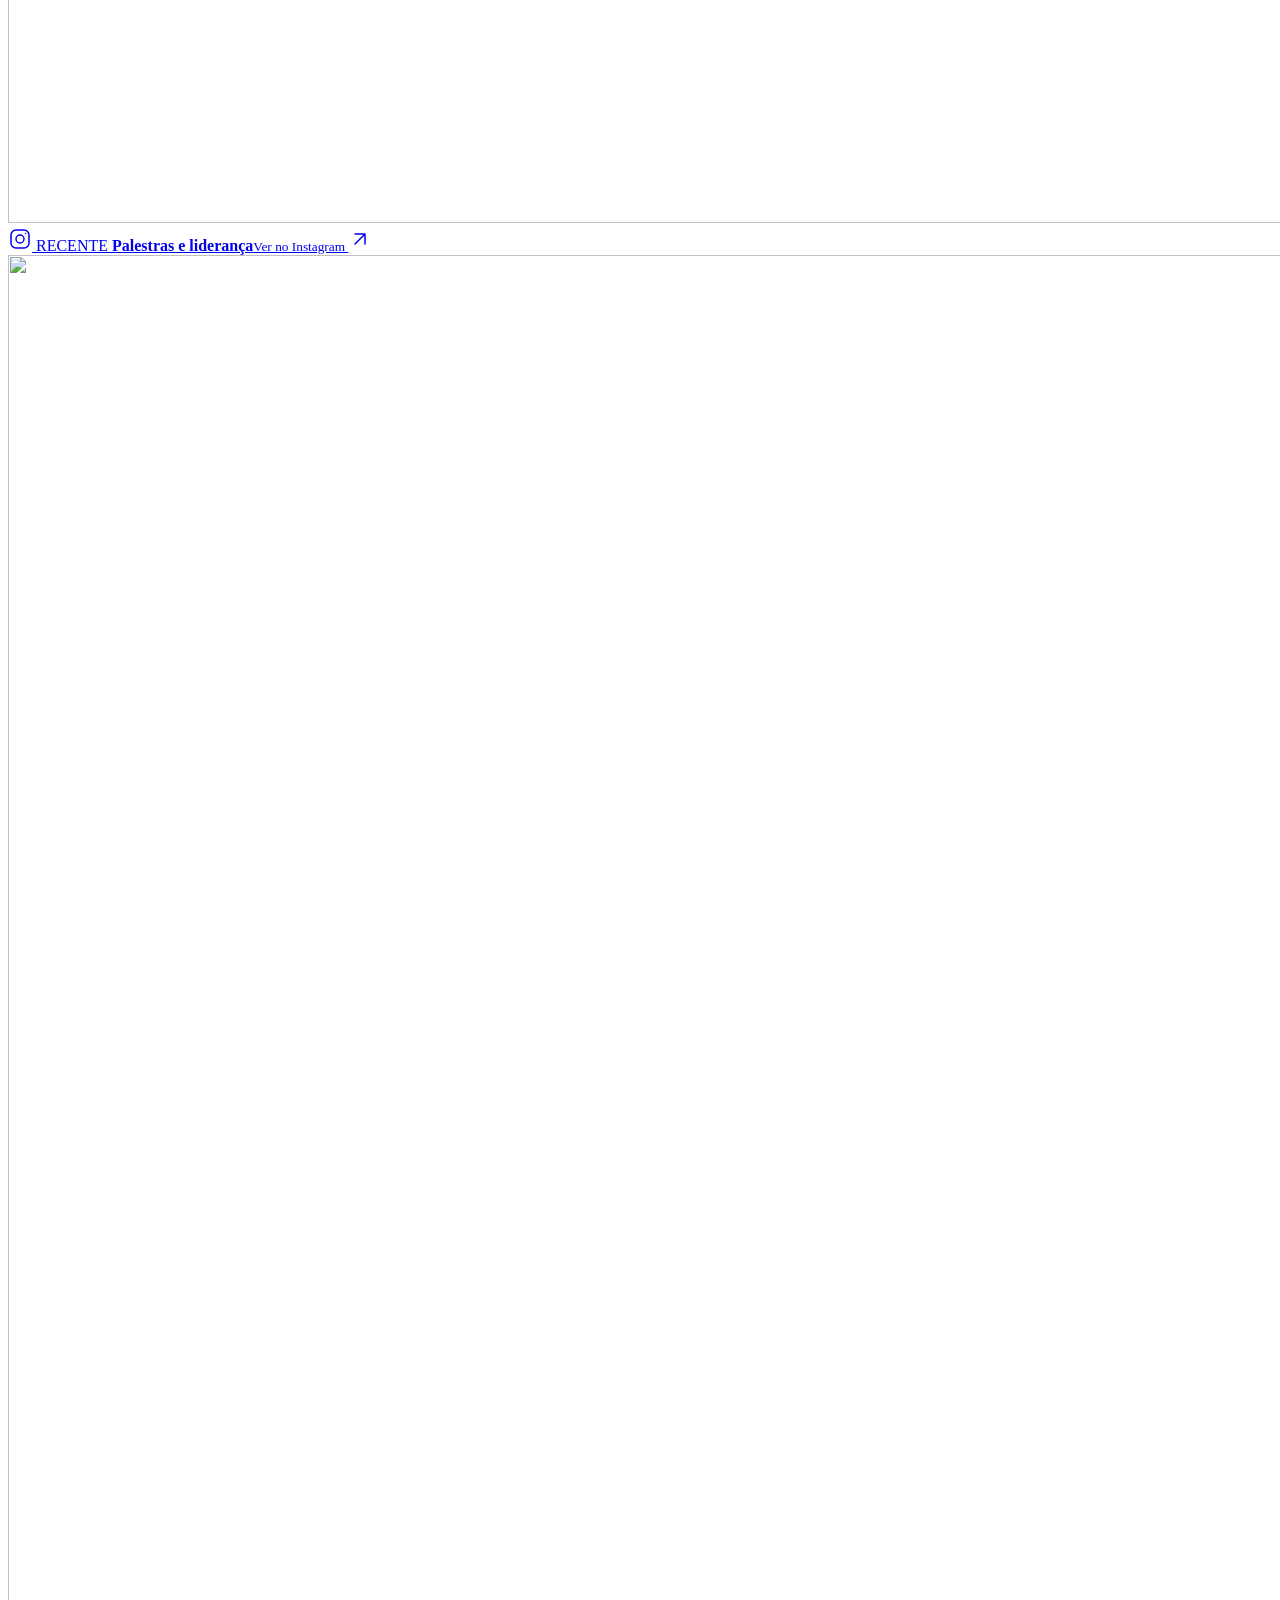
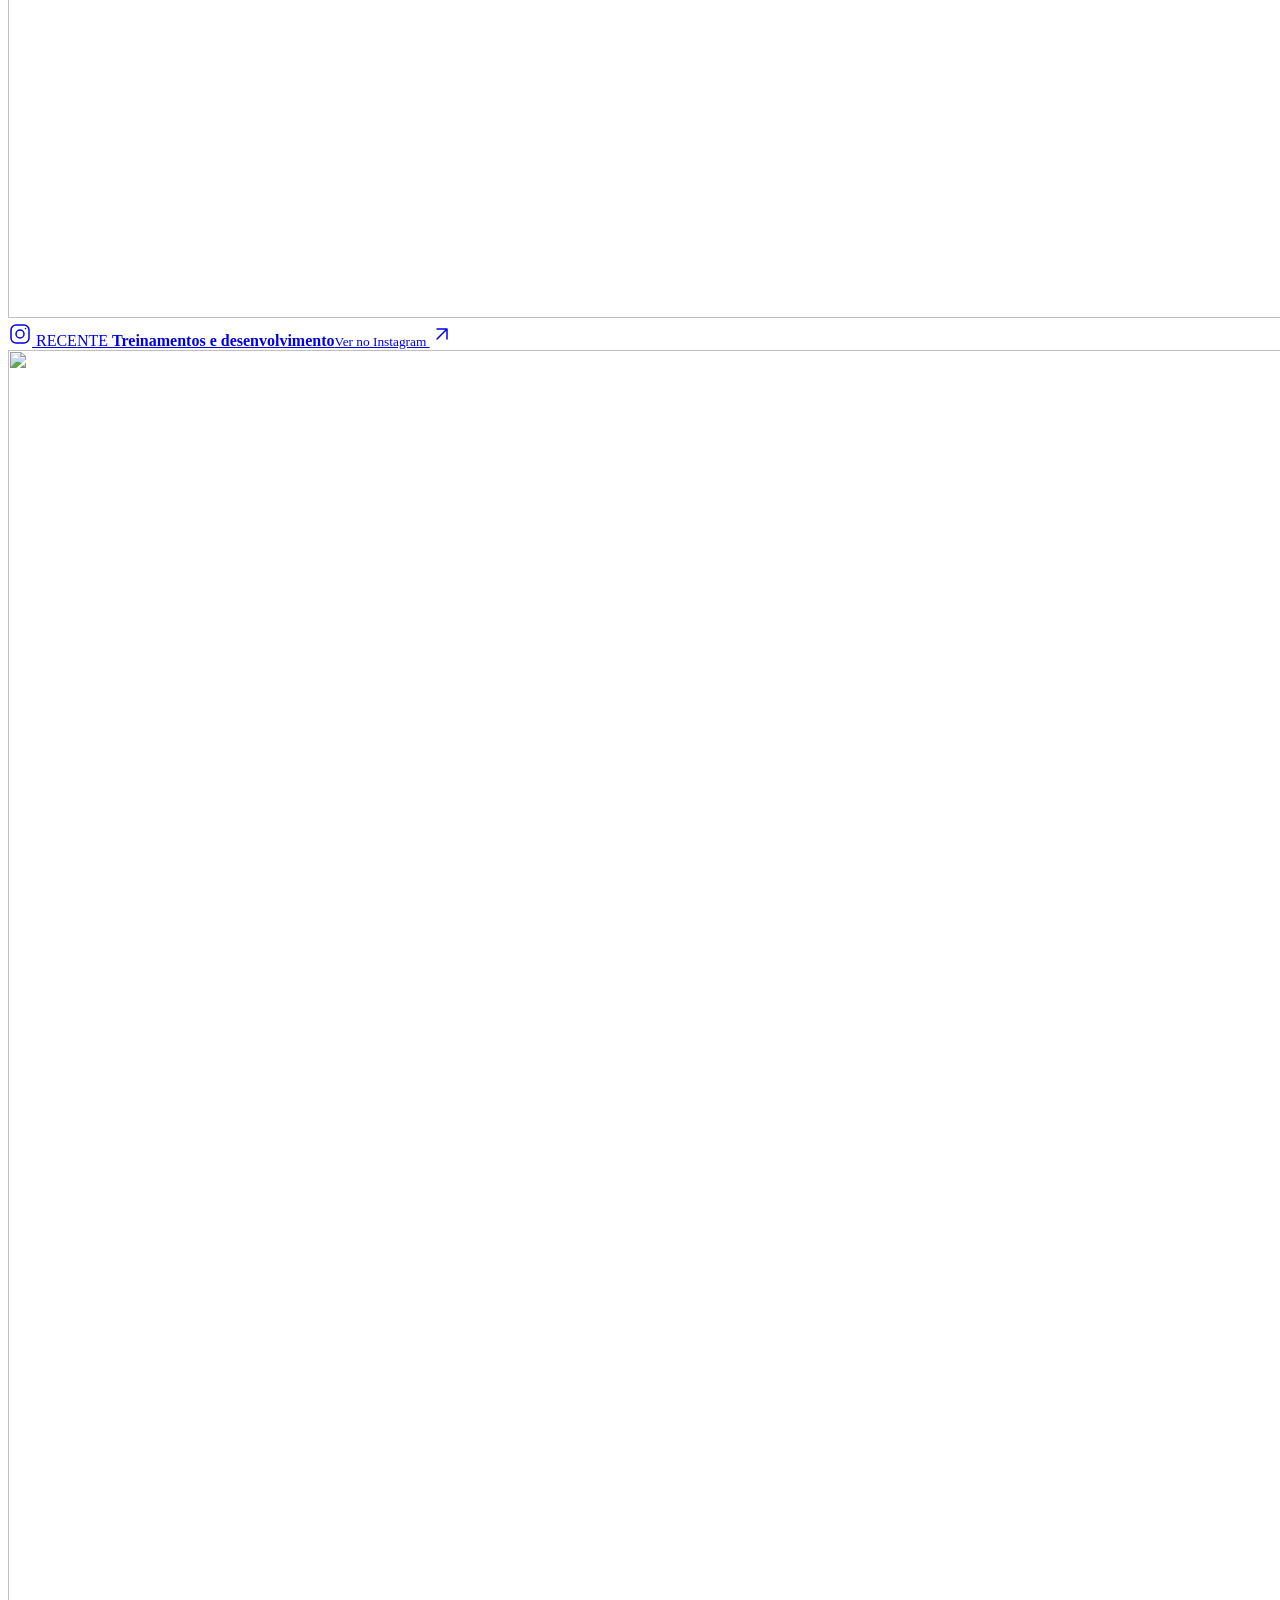
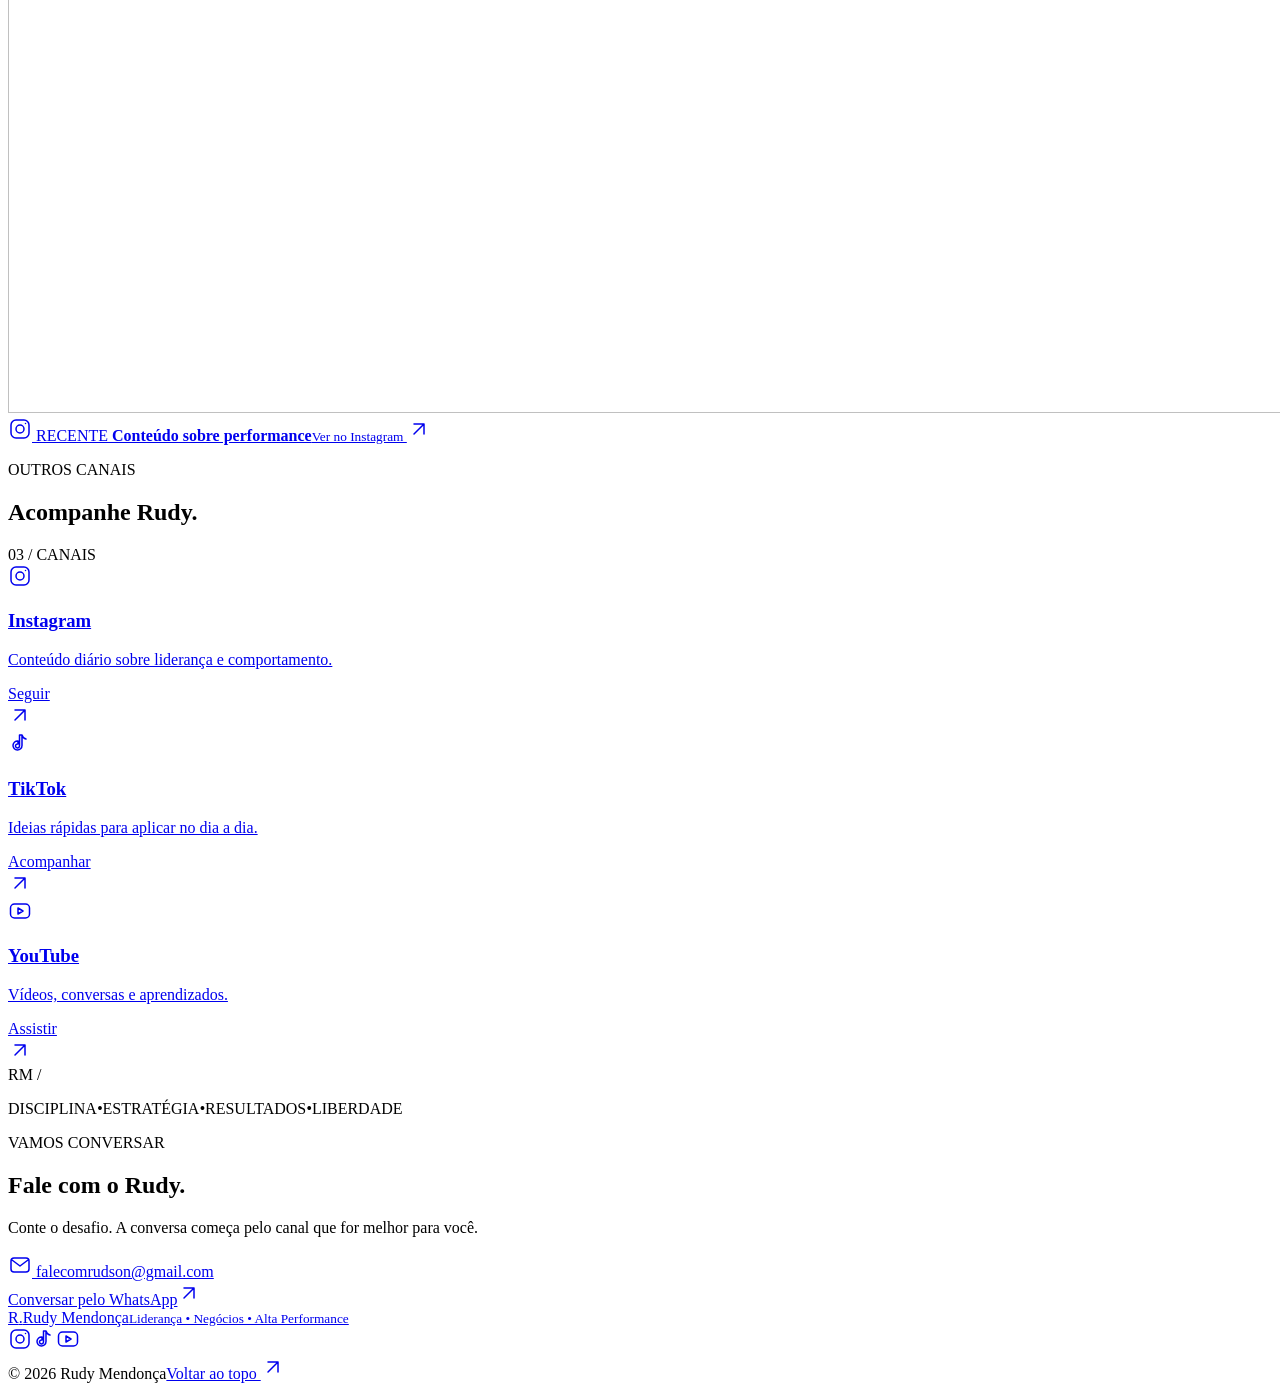
==== commit 319908b6: "copy: change consulting card title to plural" ====
--- a/public/links/index.html
+++ b/public/links/index.html
@@ -39,7 +39,7 @@
     </header>
     <main id="principal">
       <section class="hero" id="inicio" aria-labelledby="profile-title">
-        <div class="hero-media" data-reveal="media" data-order="0"><img src="https://rudy-linktree.ismaelcharello.chatgpt.site/images/rudy-head.webp" alt="Rudy Mendonça palestrando diante de uma plateia" width="1672" height="941" fetchpriority="high" decoding="async" /></div>
+        <div class="hero-media" data-reveal="media" data-order="0"><img src="/links/head-rudy.webp" alt="Rudy Mendonça palestrando diante de uma plateia" width="1672" height="941" fetchpriority="high" decoding="async" /></div>
         <div class="page-shell profile"><p class="eyebrow" data-reveal="text" data-order="0">Liderança • Negócios • Alta Performance</p><h1 id="profile-title" class="motion-line" data-reveal="line" data-order="1"><span class="motion-line-inner">Rudy Mendonça</span></h1><p class="profile-handle" data-reveal="text" data-order="2">@rudymendonca_</p><p class="bio" data-reveal="text" data-order="3">Executivo, mentor e palestrante. Há mais de 22 anos desenvolve líderes, times e negócios com estratégia, governança e foco em resultados.</p>
           <div class="hero-actions" data-reveal="text" data-order="4"><a class="primary-button pressable" href="#projetos">Conheça meu trabalho <svg class="icon " width="24" height="24" viewBox="0 0 24 24" fill="none" stroke="currentColor" stroke-width="1.5" stroke-linecap="round" stroke-linejoin="round" aria-hidden="true"><path d="M12 5v14m-5-5 5 5 5-5"/></svg></a><a class="secondary-button pressable" href="#contato">Fale comigo <svg class="icon " width="24" height="24" viewBox="0 0 24 24" fill="none" stroke="currentColor" stroke-width="1.5" stroke-linecap="round" stroke-linejoin="round" aria-hidden="true"><path d="M7 17 17 7M7 7h10v10"/></svg></a></div><div data-reveal="text" data-order="5"><div class="hero-socials" aria-label="Redes sociais; links a preencher"><a class="pressable" href="https://www.instagram.com/rudymendonca_/" target="_blank" rel="noopener noreferrer">Instagram</a><i aria-hidden="true"></i><a class="pressable" href="https://www.tiktok.com/@rudymendonca" target="_blank" rel="noopener noreferrer">TikTok</a><i aria-hidden="true"></i><a class="pressable" href="https://youtube.com/@rudymendonca" target="_blank" rel="noopener noreferrer">YouTube</a></div></div>
         </div>
@@ -50,8 +50,8 @@
     <div class="about-copy" data-reveal="text"><p class="eyebrow">SOBRE RUDY</p><h2 id="about-heading" class="motion-line"><span class="motion-line-inner">Experiência que sustenta o discurso.</span></h2><p>Rudy Mendonça atua em direção comercial, governança corporativa e desenvolvimento de negócios. É sócio-diretor da Storminds Business Group e reúne experiência em operações B2B, expansão de mercado, vendas e formação de lideranças.</p><div class="area-list" aria-label="Áreas de atuação"><span>Liderança</span><span>Comunicação</span><span>Estratégia comercial</span><span>Alta performance</span></div></div>
     <dl class="credentials" data-reveal="card" data-order="1"><div><dt>+22 anos</dt><dd>de experiência executiva</dd></div><div><dt>B2B</dt><dd>negócios, vendas e expansão</dd></div><div><dt>Dados</dt><dd>governança e performance</dd></div></dl>
   </div></section>
-        <section class="featured-section" id="destaque" aria-labelledby="featured-heading"><div class="section-heading" data-reveal="heading"><div><p class="eyebrow">PARA LÍDERES E EMPRESAS</p><h2 id="featured-heading" class="motion-line"><span class="motion-line-inner">Desenvolver para avançar<span class="punctuation">.</span></span></h2></div><span class="section-count">01 / DESTAQUE</span></div><div class="reveal-item" data-reveal="card"><article class="glass featured-card"><div class="card-visual visual-leadership"><img src="https://rudy-linktree.ismaelcharello.chatgpt.site/images/card-resultados.webp" alt="Equipe avançando em direção a resultados e crescimento empresarial" width="800" height="500" loading="eager" fetchpriority="high" decoding="async" /></div><div class="featured-copy"><span class="category-pill"><span aria-hidden="true"></span>Desenvolvimento de lideranças</span><h3>Liderança que vira resultado.</h3><p>Soluções para comunicar com clareza, decidir melhor e construir times de alta performance.</p><a class="primary-button pressable" href="https://wa.me/5541988932293?text=Gostaria%20de%20mais%20informa%C3%A7%C3%B5es" target="_blank" rel="noopener noreferrer">Falar sobre uma solução<svg class="icon " width="24" height="24" viewBox="0 0 24 24" fill="none" stroke="currentColor" stroke-width="1.5" stroke-linecap="round" stroke-linejoin="round" aria-hidden="true"><path d="M7 17 17 7M7 7h10v10"/></svg></a></div></article></div></section>
-        <section class="content-section" id="projetos" aria-labelledby="projects-heading"><div class="section-heading" data-reveal="heading"><div><p class="eyebrow">SOLUÇÕES</p><h2 id="projects-heading" class="motion-line"><span class="motion-line-inner">Como Rudy pode ajudar<span class="punctuation">.</span></span></h2></div><span class="section-count">03 / FRENTES</span></div><div class="projects-grid"><div class="reveal-item" data-reveal data-order="0"><article class="glass project-card" aria-labelledby="title-mentorias"><div class="card-visual visual-mentoring"><img src="https://rudy-linktree.ismaelcharello.chatgpt.site/images/card-mentorias.webp" alt="Mentorias com foco em estratégia, pessoas e resultados" width="800" height="500" loading="eager" fetchpriority="low" decoding="async" /></div><div class="project-copy"><span class="eyebrow">Desenvolvimento</span><h3 id="title-mentorias">Mentorias</h3><p>Comunicação, liderança estratégica e construção de times de alta performance.</p><a class="text-action pressable" href="#contato">Tenho interesse<svg class="icon " width="24" height="24" viewBox="0 0 24 24" fill="none" stroke="currentColor" stroke-width="1.5" stroke-linecap="round" stroke-linejoin="round" aria-hidden="true"><path d="M7 17 17 7M7 7h10v10"/></svg></a></div></article></div><div class="reveal-item" data-reveal data-order="1"><article class="glass project-card" aria-labelledby="title-consultoria"><div class="card-visual visual-consulting"><img src="https://rudy-linktree.ismaelcharello.chatgpt.site/images/card-consultoria.webp" alt="Consultoria empresarial com planejamento e direção estratégica" width="800" height="500" loading="eager" fetchpriority="low" decoding="async" /></div><div class="project-copy"><span class="eyebrow">Empresas</span><h3 id="title-consultoria">Consultoria</h3><p>Inteligência empresarial para organizar decisões, operação comercial e crescimento.</p><a class="text-action pressable" href="#contato">Conversar sobre a empresa<svg class="icon " width="24" height="24" viewBox="0 0 24 24" fill="none" stroke="currentColor" stroke-width="1.5" stroke-linecap="round" stroke-linejoin="round" aria-hidden="true"><path d="M7 17 17 7M7 7h10v10"/></svg></a></div></article></div><div class="reveal-item" data-reveal data-order="2"><article class="glass project-card" aria-labelledby="title-palco"><div class="card-visual visual-speaker"><img src="https://rudy-linktree.ismaelcharello.chatgpt.site/images/card-palestras-treinamentos.webp" alt="Rudy Mendonça apresentando uma palestra para líderes e empresas" width="800" height="500" loading="eager" fetchpriority="low" decoding="async" /></div><div class="project-copy"><span class="eyebrow">Experiências</span><h3 id="title-palco">Palestras e treinamentos</h3><p>Conteúdo aplicado para líderes, equipes, eventos e comunidades de negócios.</p><a class="text-action pressable" href="#contato">Levar Rudy ao evento<svg class="icon " width="24" height="24" viewBox="0 0 24 24" fill="none" stroke="currentColor" stroke-width="1.5" stroke-linecap="round" stroke-linejoin="round" aria-hidden="true"><path d="M7 17 17 7M7 7h10v10"/></svg></a></div></article></div></div></section>
+        <section class="featured-section" id="destaque" aria-labelledby="featured-heading"><div class="section-heading" data-reveal="heading"><div><p class="eyebrow">PARA LÍDERES E EMPRESAS</p><h2 id="featured-heading" class="motion-line"><span class="motion-line-inner">Desenvolver para avançar<span class="punctuation">.</span></span></h2></div><span class="section-count">01 / DESTAQUE</span></div><div class="reveal-item" data-reveal="card"><article class="glass featured-card"><div class="card-visual visual-leadership"><img src="/links/resultados-rudy.jpg" alt="Equipe avançando em direção a resultados e crescimento empresarial" width="800" height="500" loading="eager" fetchpriority="high" decoding="async" /></div><div class="featured-copy"><span class="category-pill"><span aria-hidden="true"></span>Desenvolvimento de lideranças</span><h3>Liderança que vira resultado.</h3><p>Soluções para comunicar com clareza, decidir melhor e construir times de alta performance.</p><a class="primary-button pressable" href="https://wa.me/5541988932293?text=Gostaria%20de%20mais%20informa%C3%A7%C3%B5es" target="_blank" rel="noopener noreferrer">Falar sobre uma solução<svg class="icon " width="24" height="24" viewBox="0 0 24 24" fill="none" stroke="currentColor" stroke-width="1.5" stroke-linecap="round" stroke-linejoin="round" aria-hidden="true"><path d="M7 17 17 7M7 7h10v10"/></svg></a></div></article></div></section>
+        <section class="content-section" id="projetos" aria-labelledby="projects-heading"><div class="section-heading" data-reveal="heading"><div><p class="eyebrow">SOLUÇÕES</p><h2 id="projects-heading" class="motion-line"><span class="motion-line-inner">Como Rudy pode ajudar<span class="punctuation">.</span></span></h2></div><span class="section-count">03 / FRENTES</span></div><div class="projects-grid"><div class="reveal-item" data-reveal data-order="0"><article class="glass project-card" aria-labelledby="title-mentorias"><div class="card-visual visual-mentoring"><img src="/links/mentoria-rudy.jpg" alt="Mentorias com foco em estratégia, pessoas e resultados" width="800" height="500" loading="eager" fetchpriority="low" decoding="async" /></div><div class="project-copy"><span class="eyebrow">Desenvolvimento</span><h3 id="title-mentorias">Mentorias</h3><p>Comunicação, liderança estratégica e construção de times de alta performance.</p><a class="text-action pressable" href="#contato">Tenho interesse<svg class="icon " width="24" height="24" viewBox="0 0 24 24" fill="none" stroke="currentColor" stroke-width="1.5" stroke-linecap="round" stroke-linejoin="round" aria-hidden="true"><path d="M7 17 17 7M7 7h10v10"/></svg></a></div></article></div><div class="reveal-item" data-reveal data-order="1"><article class="glass project-card" aria-labelledby="title-consultoria"><div class="card-visual visual-consulting"><img src="/links/consultoria-rudy.jpg" alt="Consultoria empresarial com planejamento e direção estratégica" width="800" height="500" loading="eager" fetchpriority="low" decoding="async" /></div><div class="project-copy"><span class="eyebrow">Empresas</span><h3 id="title-consultoria">Consultorias</h3><p>Inteligência empresarial para organizar decisões, operação comercial e crescimento.</p><a class="text-action pressable" href="#contato">Conversar sobre a empresa<svg class="icon " width="24" height="24" viewBox="0 0 24 24" fill="none" stroke="currentColor" stroke-width="1.5" stroke-linecap="round" stroke-linejoin="round" aria-hidden="true"><path d="M7 17 17 7M7 7h10v10"/></svg></a></div></article></div><div class="reveal-item" data-reveal data-order="2"><article class="glass project-card" aria-labelledby="title-palco"><div class="card-visual visual-speaker"><img src="/links/palestras-rudy.jpg" alt="Rudy Mendonça apresentando uma palestra para líderes e empresas" width="800" height="500" loading="eager" fetchpriority="low" decoding="async" /></div><div class="project-copy"><span class="eyebrow">Experiências</span><h3 id="title-palco">Palestras e treinamentos</h3><p>Conteúdo aplicado para líderes, equipes, eventos e comunidades de negócios.</p><a class="text-action pressable" href="#contato">Levar Rudy ao evento<svg class="icon " width="24" height="24" viewBox="0 0 24 24" fill="none" stroke="currentColor" stroke-width="1.5" stroke-linecap="round" stroke-linejoin="round" aria-hidden="true"><path d="M7 17 17 7M7 7h10v10"/></svg></a></div></article></div></div></section>
         <section class="content-section instagram-section" id="instagram" aria-labelledby="instagram-heading"><div class="section-heading" data-reveal="heading"><div><p class="eyebrow">INSTAGRAM DO RUDY</p><h2 id="instagram-heading" class="motion-line"><span class="motion-line-inner">Últimos no Instagram<span class="punctuation">.</span></span></h2></div><a class="section-link pressable" href="https://www.instagram.com/rudymendonca_/" target="_blank" rel="noopener noreferrer">Ver todos <svg class="icon " width="24" height="24" viewBox="0 0 24 24" fill="none" stroke="currentColor" stroke-width="1.5" stroke-linecap="round" stroke-linejoin="round" aria-hidden="true"><path d="M7 17 17 7M7 7h10v10"/></svg></a></div><div class="glass instagram-profile-bar" data-reveal="card">
       <div class="instagram-identity">
         <img src="https://rudy-linktree.ismaelcharello.chatgpt.site/images/rudy-head.webp" alt="" width="72" height="72" loading="eager" fetchpriority="low" decoding="async" />
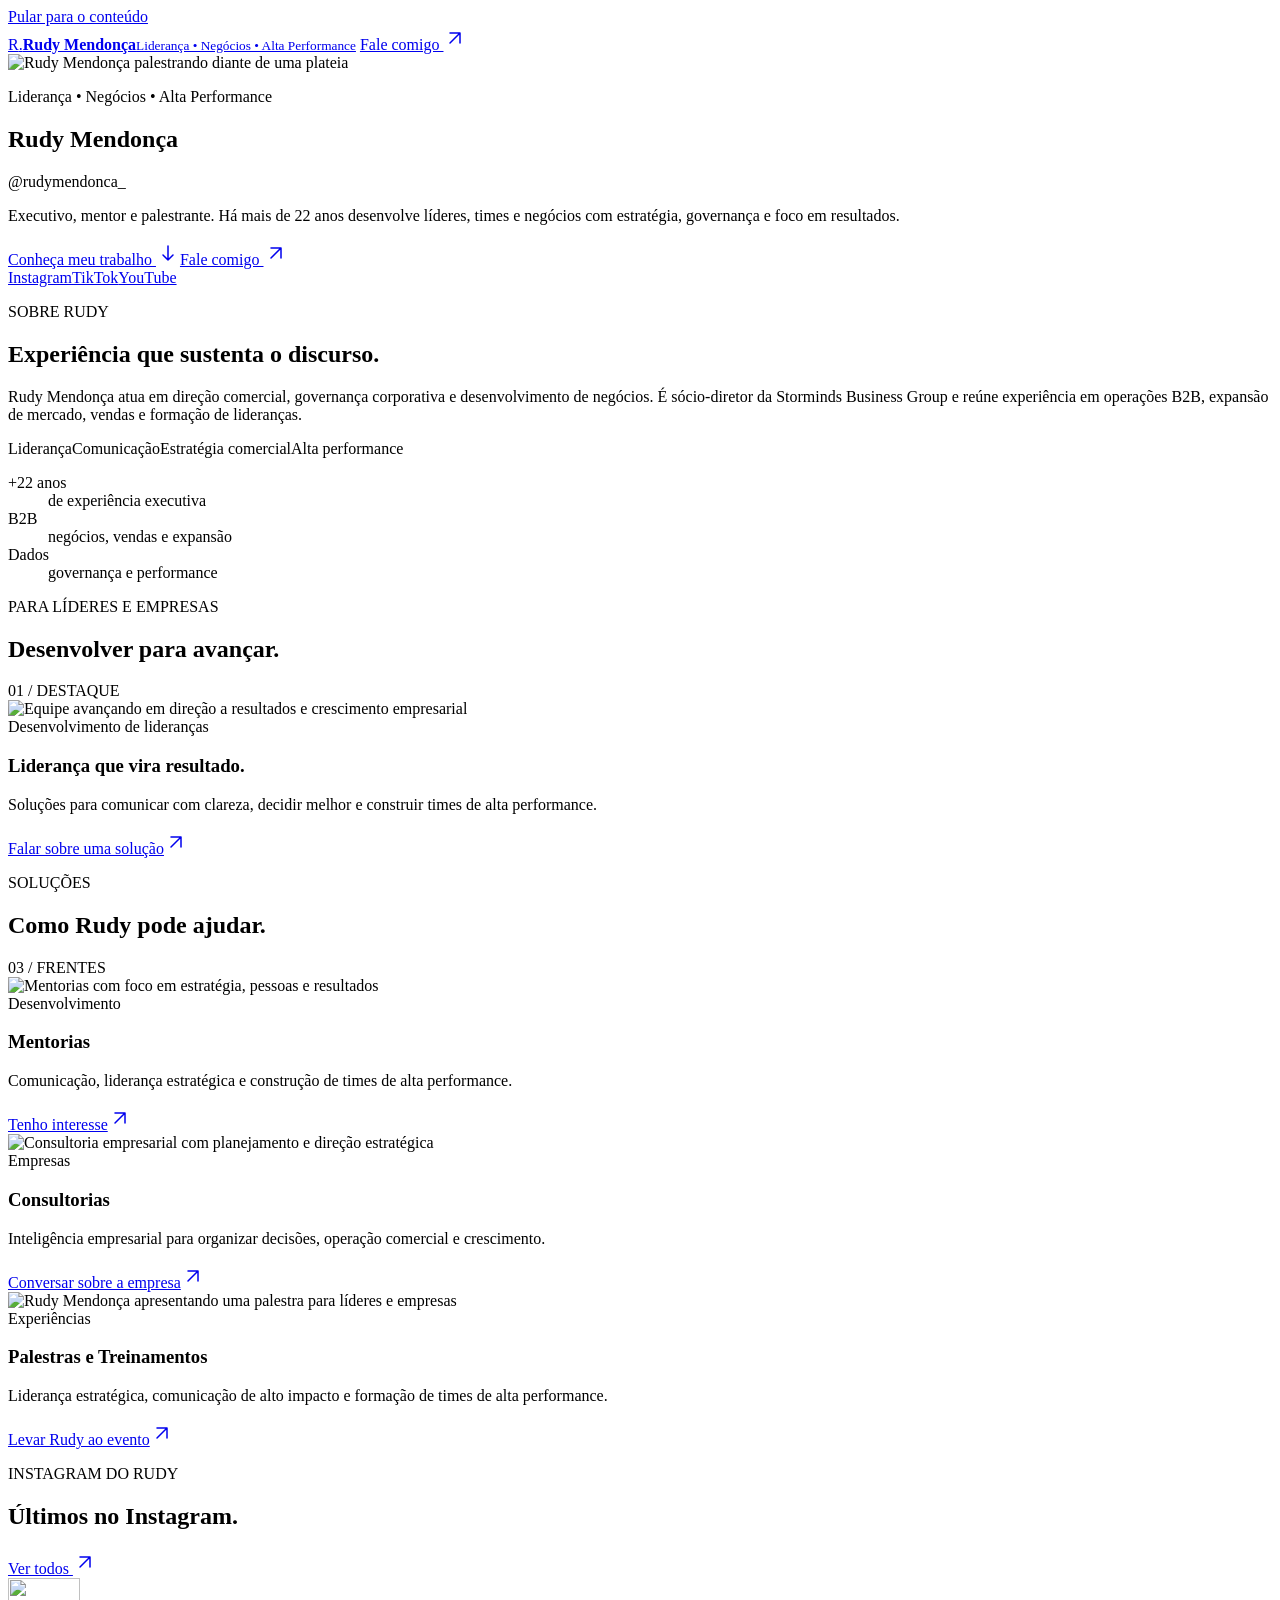
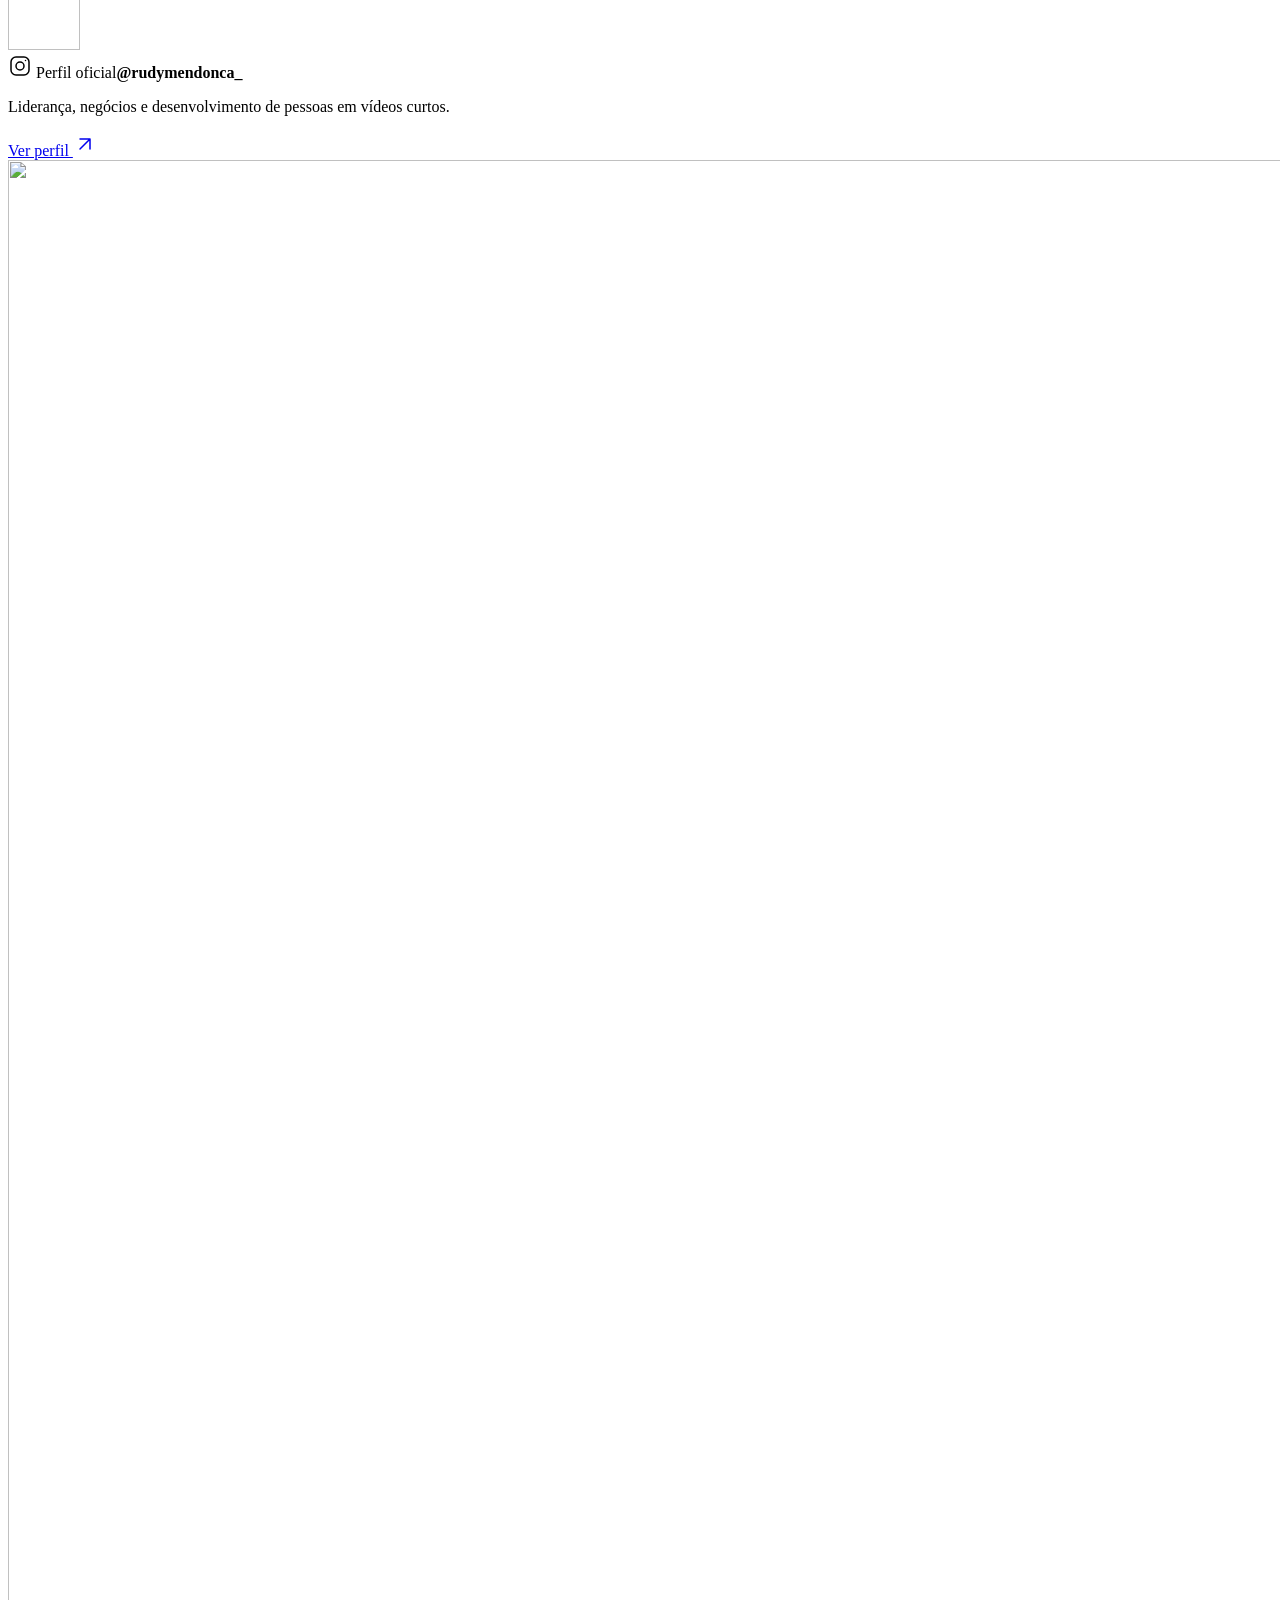
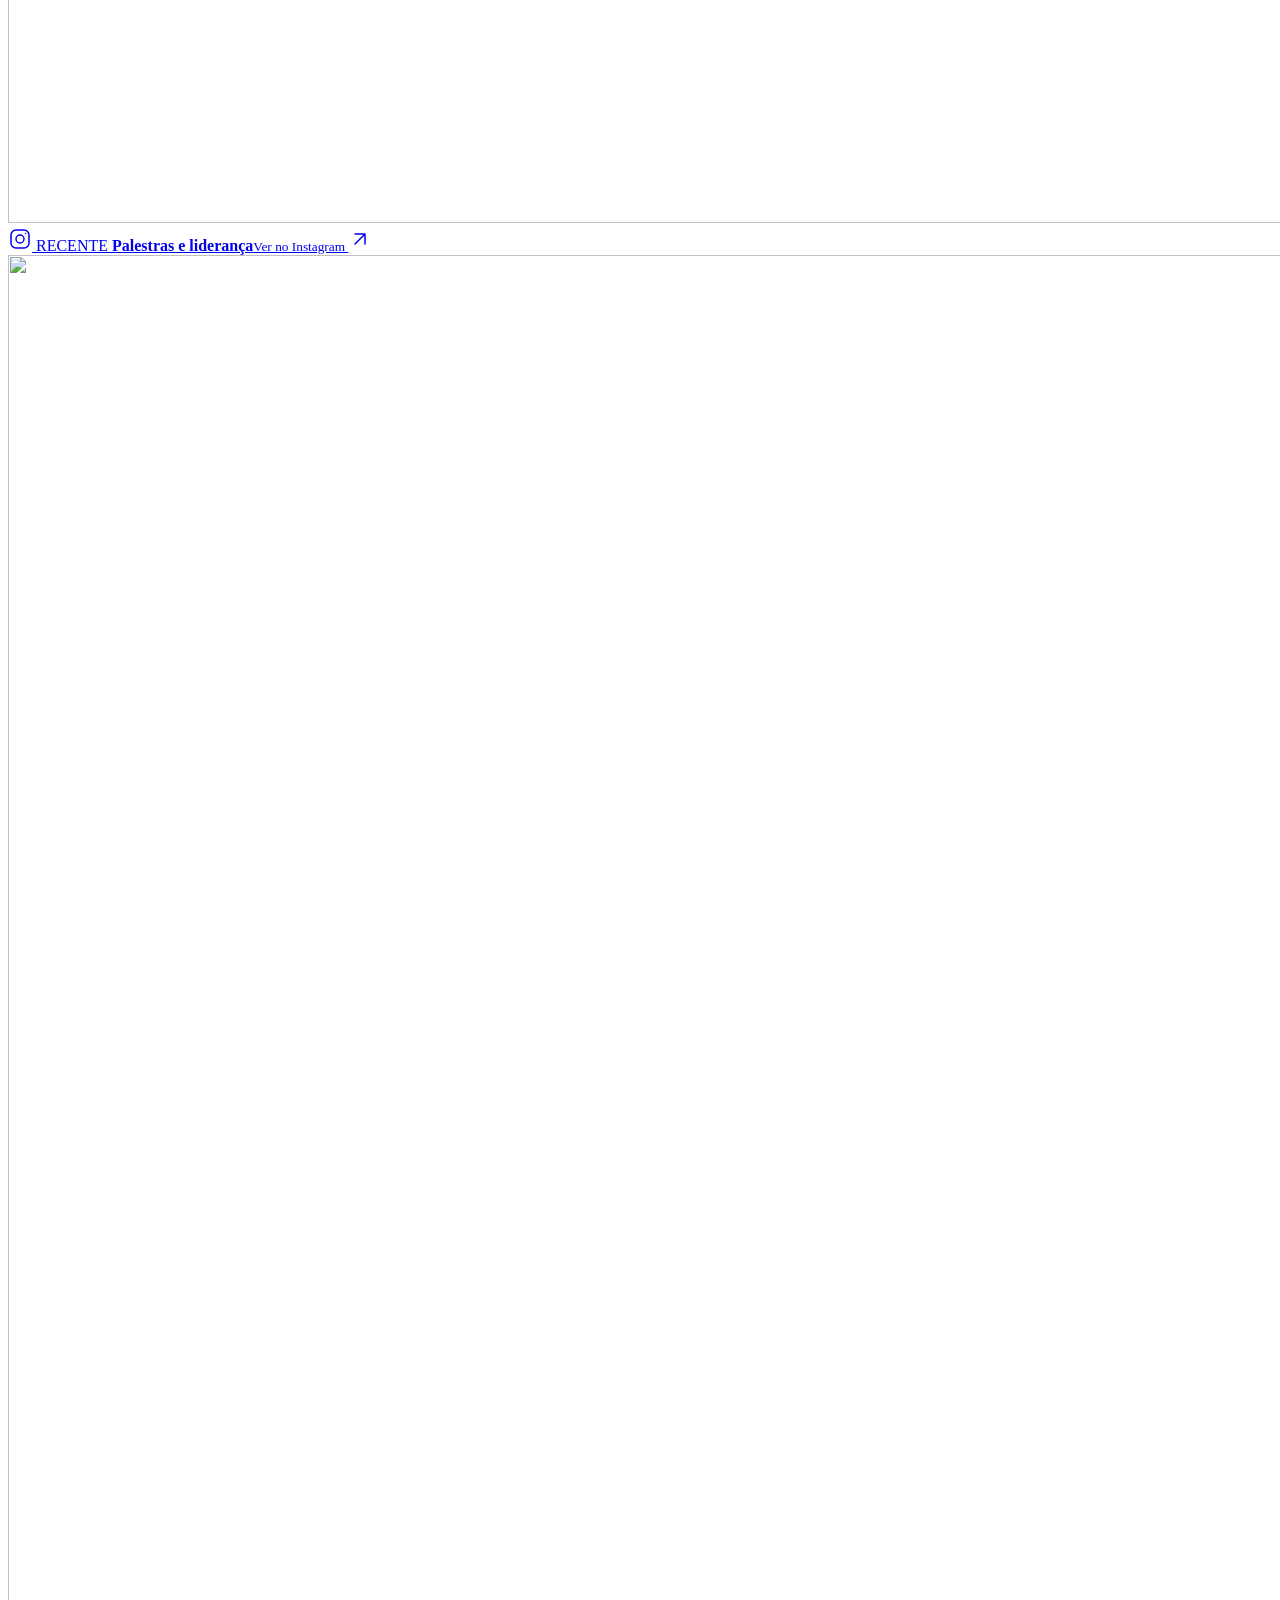
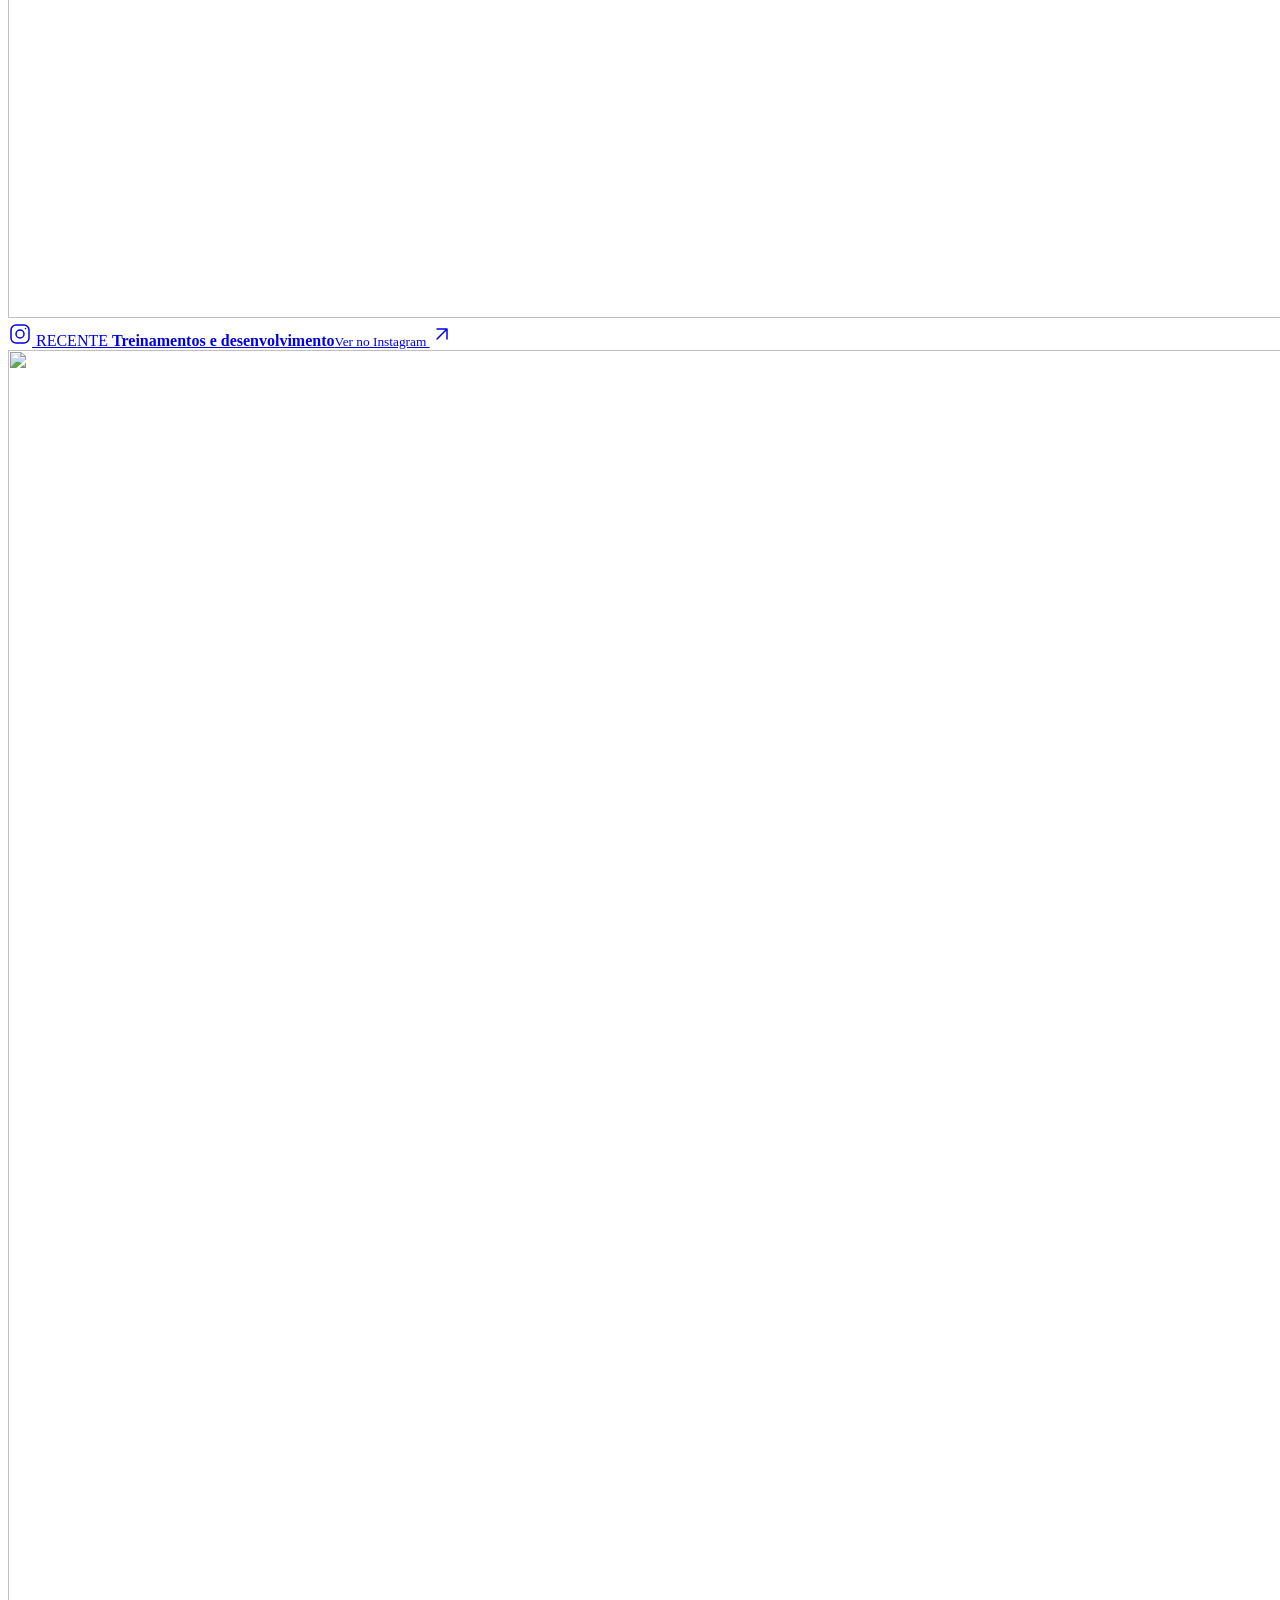
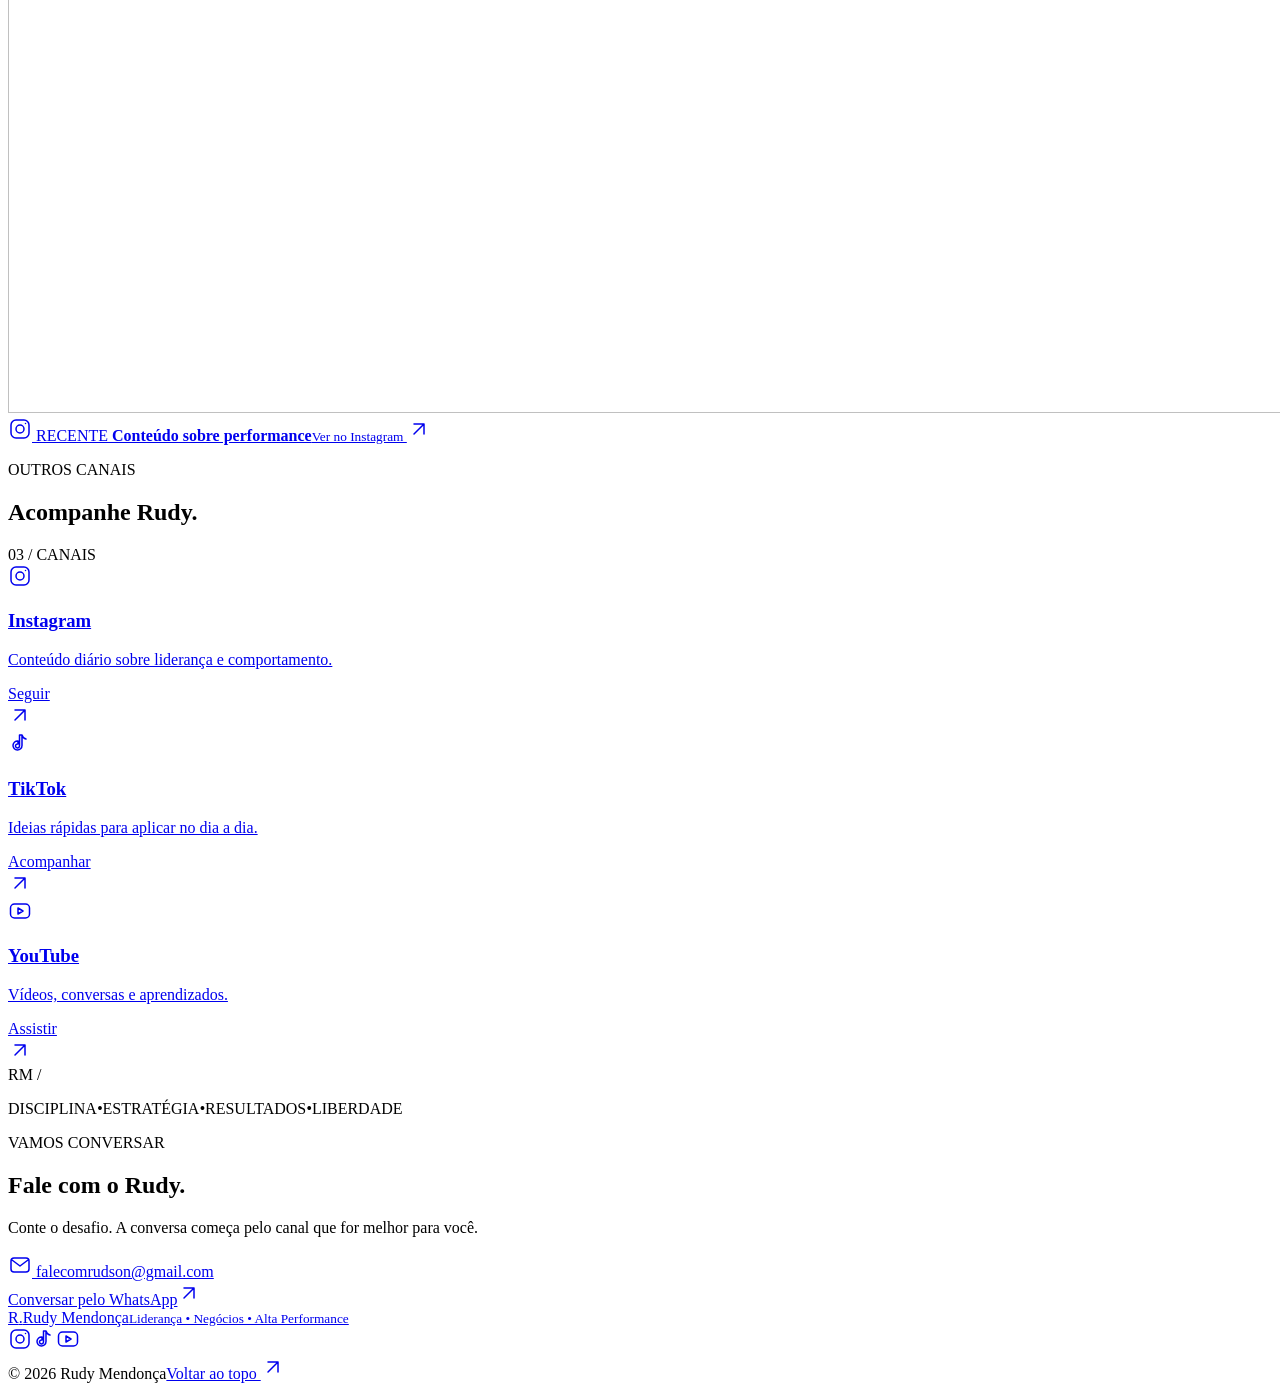
==== commit de68ca79: "feat: update Palestras e Treinamentos copy" ====
--- a/public/links/index.html
+++ b/public/links/index.html
@@ -51,7 +51,7 @@
     <dl class="credentials" data-reveal="card" data-order="1"><div><dt>+22 anos</dt><dd>de experiência executiva</dd></div><div><dt>B2B</dt><dd>negócios, vendas e expansão</dd></div><div><dt>Dados</dt><dd>governança e performance</dd></div></dl>
   </div></section>
         <section class="featured-section" id="destaque" aria-labelledby="featured-heading"><div class="section-heading" data-reveal="heading"><div><p class="eyebrow">PARA LÍDERES E EMPRESAS</p><h2 id="featured-heading" class="motion-line"><span class="motion-line-inner">Desenvolver para avançar<span class="punctuation">.</span></span></h2></div><span class="section-count">01 / DESTAQUE</span></div><div class="reveal-item" data-reveal="card"><article class="glass featured-card"><div class="card-visual visual-leadership"><img src="/links/resultados-rudy.jpg" alt="Equipe avançando em direção a resultados e crescimento empresarial" width="800" height="500" loading="eager" fetchpriority="high" decoding="async" /></div><div class="featured-copy"><span class="category-pill"><span aria-hidden="true"></span>Desenvolvimento de lideranças</span><h3>Liderança que vira resultado.</h3><p>Soluções para comunicar com clareza, decidir melhor e construir times de alta performance.</p><a class="primary-button pressable" href="https://wa.me/5541988932293?text=Gostaria%20de%20mais%20informa%C3%A7%C3%B5es" target="_blank" rel="noopener noreferrer">Falar sobre uma solução<svg class="icon " width="24" height="24" viewBox="0 0 24 24" fill="none" stroke="currentColor" stroke-width="1.5" stroke-linecap="round" stroke-linejoin="round" aria-hidden="true"><path d="M7 17 17 7M7 7h10v10"/></svg></a></div></article></div></section>
-        <section class="content-section" id="projetos" aria-labelledby="projects-heading"><div class="section-heading" data-reveal="heading"><div><p class="eyebrow">SOLUÇÕES</p><h2 id="projects-heading" class="motion-line"><span class="motion-line-inner">Como Rudy pode ajudar<span class="punctuation">.</span></span></h2></div><span class="section-count">03 / FRENTES</span></div><div class="projects-grid"><div class="reveal-item" data-reveal data-order="0"><article class="glass project-card" aria-labelledby="title-mentorias"><div class="card-visual visual-mentoring"><img src="/links/mentoria-rudy.jpg" alt="Mentorias com foco em estratégia, pessoas e resultados" width="800" height="500" loading="eager" fetchpriority="low" decoding="async" /></div><div class="project-copy"><span class="eyebrow">Desenvolvimento</span><h3 id="title-mentorias">Mentorias</h3><p>Comunicação, liderança estratégica e construção de times de alta performance.</p><a class="text-action pressable" href="#contato">Tenho interesse<svg class="icon " width="24" height="24" viewBox="0 0 24 24" fill="none" stroke="currentColor" stroke-width="1.5" stroke-linecap="round" stroke-linejoin="round" aria-hidden="true"><path d="M7 17 17 7M7 7h10v10"/></svg></a></div></article></div><div class="reveal-item" data-reveal data-order="1"><article class="glass project-card" aria-labelledby="title-consultoria"><div class="card-visual visual-consulting"><img src="/links/consultoria-rudy.jpg" alt="Consultoria empresarial com planejamento e direção estratégica" width="800" height="500" loading="eager" fetchpriority="low" decoding="async" /></div><div class="project-copy"><span class="eyebrow">Empresas</span><h3 id="title-consultoria">Consultorias</h3><p>Inteligência empresarial para organizar decisões, operação comercial e crescimento.</p><a class="text-action pressable" href="#contato">Conversar sobre a empresa<svg class="icon " width="24" height="24" viewBox="0 0 24 24" fill="none" stroke="currentColor" stroke-width="1.5" stroke-linecap="round" stroke-linejoin="round" aria-hidden="true"><path d="M7 17 17 7M7 7h10v10"/></svg></a></div></article></div><div class="reveal-item" data-reveal data-order="2"><article class="glass project-card" aria-labelledby="title-palco"><div class="card-visual visual-speaker"><img src="/links/palestras-rudy.jpg" alt="Rudy Mendonça apresentando uma palestra para líderes e empresas" width="800" height="500" loading="eager" fetchpriority="low" decoding="async" /></div><div class="project-copy"><span class="eyebrow">Experiências</span><h3 id="title-palco">Palestras e treinamentos</h3><p>Conteúdo aplicado para líderes, equipes, eventos e comunidades de negócios.</p><a class="text-action pressable" href="#contato">Levar Rudy ao evento<svg class="icon " width="24" height="24" viewBox="0 0 24 24" fill="none" stroke="currentColor" stroke-width="1.5" stroke-linecap="round" stroke-linejoin="round" aria-hidden="true"><path d="M7 17 17 7M7 7h10v10"/></svg></a></div></article></div></div></section>
+        <section class="content-section" id="projetos" aria-labelledby="projects-heading"><div class="section-heading" data-reveal="heading"><div><p class="eyebrow">SOLUÇÕES</p><h2 id="projects-heading" class="motion-line"><span class="motion-line-inner">Como Rudy pode ajudar<span class="punctuation">.</span></span></h2></div><span class="section-count">03 / FRENTES</span></div><div class="projects-grid"><div class="reveal-item" data-reveal data-order="0"><article class="glass project-card" aria-labelledby="title-mentorias"><div class="card-visual visual-mentoring"><img src="/links/mentoria-rudy.jpg" alt="Mentorias com foco em estratégia, pessoas e resultados" width="800" height="500" loading="eager" fetchpriority="low" decoding="async" /></div><div class="project-copy"><span class="eyebrow">Desenvolvimento</span><h3 id="title-mentorias">Mentorias</h3><p>Comunicação, liderança estratégica e construção de times de alta performance.</p><a class="text-action pressable" href="#contato">Tenho interesse<svg class="icon " width="24" height="24" viewBox="0 0 24 24" fill="none" stroke="currentColor" stroke-width="1.5" stroke-linecap="round" stroke-linejoin="round" aria-hidden="true"><path d="M7 17 17 7M7 7h10v10"/></svg></a></div></article></div><div class="reveal-item" data-reveal data-order="1"><article class="glass project-card" aria-labelledby="title-consultoria"><div class="card-visual visual-consulting"><img src="/links/consultoria-rudy.jpg" alt="Consultoria empresarial com planejamento e direção estratégica" width="800" height="500" loading="eager" fetchpriority="low" decoding="async" /></div><div class="project-copy"><span class="eyebrow">Empresas</span><h3 id="title-consultoria">Consultorias</h3><p>Inteligência empresarial para organizar decisões, operação comercial e crescimento.</p><a class="text-action pressable" href="#contato">Conversar sobre a empresa<svg class="icon " width="24" height="24" viewBox="0 0 24 24" fill="none" stroke="currentColor" stroke-width="1.5" stroke-linecap="round" stroke-linejoin="round" aria-hidden="true"><path d="M7 17 17 7M7 7h10v10"/></svg></a></div></article></div><div class="reveal-item" data-reveal data-order="2"><article class="glass project-card" aria-labelledby="title-palco"><div class="card-visual visual-speaker"><img src="/links/palestras-rudy.jpg" alt="Rudy Mendonça apresentando uma palestra para líderes e empresas" width="800" height="500" loading="eager" fetchpriority="low" decoding="async" /></div><div class="project-copy"><span class="eyebrow">Experiências</span><h3 id="title-palco">Palestras e Treinamentos</h3><p>Liderança estratégica, comunicação de alto impacto e formação de times de alta performance.</p><a class="text-action pressable" href="#contato">Levar Rudy ao evento<svg class="icon " width="24" height="24" viewBox="0 0 24 24" fill="none" stroke="currentColor" stroke-width="1.5" stroke-linecap="round" stroke-linejoin="round" aria-hidden="true"><path d="M7 17 17 7M7 7h10v10"/></svg></a></div></article></div></div></section>
         <section class="content-section instagram-section" id="instagram" aria-labelledby="instagram-heading"><div class="section-heading" data-reveal="heading"><div><p class="eyebrow">INSTAGRAM DO RUDY</p><h2 id="instagram-heading" class="motion-line"><span class="motion-line-inner">Últimos no Instagram<span class="punctuation">.</span></span></h2></div><a class="section-link pressable" href="https://www.instagram.com/rudymendonca_/" target="_blank" rel="noopener noreferrer">Ver todos <svg class="icon " width="24" height="24" viewBox="0 0 24 24" fill="none" stroke="currentColor" stroke-width="1.5" stroke-linecap="round" stroke-linejoin="round" aria-hidden="true"><path d="M7 17 17 7M7 7h10v10"/></svg></a></div><div class="glass instagram-profile-bar" data-reveal="card">
       <div class="instagram-identity">
         <img src="https://rudy-linktree.ismaelcharello.chatgpt.site/images/rudy-head.webp" alt="" width="72" height="72" loading="eager" fetchpriority="low" decoding="async" />
